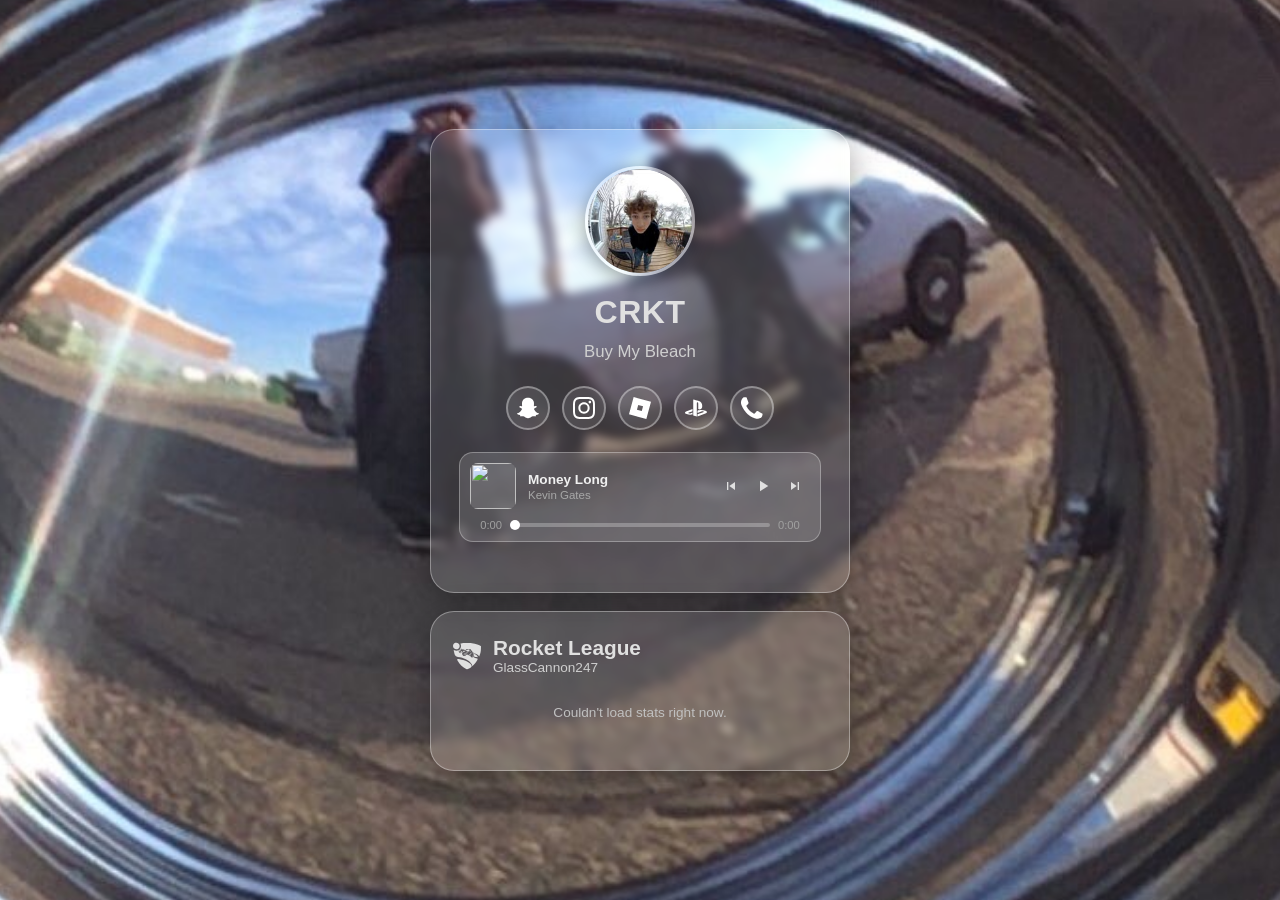
==== CRKT/index.html @ e3ab8c1d "Update index.html" ====
<!DOCTYPE html>
<html lang="en">
<head>
<meta charset="UTF-8">
<meta name="viewport" content="width=device-width, initial-scale=1.0">
<title>CRKT</title>
<style>
/* ============================================================
   CONFIG — edit everything here. Colors/sizes are applied via
   JS at load time (see CONFIG object in the <script> below),
   so most visual tweaks only need changes in ONE place: the
   CONFIG object near the top of the script.
   ============================================================ */
* {
margin: 0;
padding: 0;
box-sizing: border-box;
}
html {
scroll-behavior: smooth;
}
body {
font-family: 'Segoe UI', Tahoma, Geneva, Verdana, sans-serif;
background: #0f0f0f;
color: #e0e0e0;
min-height: 100vh;
overflow-x: hidden;
position: relative;
}
/* Background Image - blur amount is set inline from CONFIG.bgBlur via JS */
.bg-container {
position: fixed;
top: 0;
left: 0;
width: 100%;
height: 100%;
background-size: cover;
background-position: center;
background-repeat: no-repeat;
transform: scale(1.1); /* avoids blurred edges showing at the viewport border */
z-index: -2;
}
/* Darken overlay removed per request — background image shows through clearly. */

/* Content Container */
.container {
display: flex;
flex-direction: column;
align-items: center;
padding: 20px;
z-index: 1;
position: relative;
min-height: 100vh;
justify-content: center;
gap: 18px;
}
/* Profile Card — border-color/width/radius set inline from CONFIG.card* via JS */
.profile {
text-align: center;
width: 100%;
max-width: 420px;
backdrop-filter: blur(5px);
background: rgba(255, 255, 255, 0.12);
padding: 36px 28px 28px;
border-radius: 24px;
border: 1px solid rgba(255, 255, 255, 0.35);
box-shadow: 0 8px 32px rgba(0, 0, 0, 0.35);
animation: fadeIn 0.6s ease-in;
}
@keyframes fadeIn {
from { opacity: 0; transform: translateY(20px); }
to { opacity: 1; transform: translateY(0); }
}
/* Profile Picture */
.pfp-wrap {
display: flex;
justify-content: center;
margin-bottom: 18px;
}
.pfp {
width: 110px;
height: 110px;
border-radius: 50%;
object-fit: cover;
border: 3px solid rgba(255, 255, 255, 0.5);
box-shadow: 0 4px 20px rgba(0, 0, 0, 0.4);
}
.profile h1 {
font-size: 2em;
margin-bottom: 8px;
letter-spacing: 0.5px;
}
.profile .tagline {
font-size: 1.05em;
color: #cfcfcf;
margin-bottom: 22px;
line-height: 1.5;
}
/* Clean grid layout for social icons — border-color/width set inline from CONFIG.icon* via JS */
.social-links {
display: flex;
justify-content: center;
gap: 12px;
flex-wrap: wrap;
margin: 22px auto 4px auto;
max-width: 340px;
}
.social-link {
width: 44px;
height: 44px;
display: flex;
align-items: center;
justify-content: center;
background: rgba(255, 255, 255, 0.1);
border: 2px solid rgba(255, 255, 255, 0.35);
border-radius: 50%;
transition: all 0.25s ease;
text-decoration: none;
overflow: hidden;
color: #ffffff;
}
/* Inline SVG icon styling - currentColor works since SVG markup lives in the DOM */
.social-link svg {
width: 22px;
height: 22px;
fill: currentColor;
color: inherit;
transition: all 0.25s ease;
display: block;
}
.social-link:hover {
background: rgba(255, 255, 255, 0.22);
border-color: rgba(255, 255, 255, 0.7);
transform: translateY(-4px);
box-shadow: 0 5px 15px rgba(0, 0, 0, 0.25);
}
.social-link:active {
transform: translateY(-2px) scale(0.97);
}
/* Center-aligned Showcase Container for Exophase Card — border-color/width/radius
   set inline from CONFIG.showcase* via JS */
.card-showcase {
display: flex;
justify-content: center;
align-items: center;
width: 100%;
margin: 18px 0 4px 0;
}
.showcase-card {
display: block;
width: 100%;
max-width: 360px;
transition: all 0.3s ease;
border-radius: 12px;
overflow: hidden;
border: 1px solid rgba(255, 255, 255, 0.35);
box-shadow: 0 4px 15px rgba(0, 0, 0, 0.35);
}
.showcase-card img {
width: 100%;
height: auto;
display: block;
object-fit: contain;
}
.showcase-card:hover {
transform: scale(1.03);
border-color: rgba(255, 255, 255, 0.6);
box-shadow: 0 6px 25px rgba(0, 0, 0, 0.4);
}
/* Custom Music Player — border-color/width/radius set inline from CONFIG.player* via JS */
.music-player {
margin-top: 22px;
padding: 10px;
display: flex;
flex-direction: column;
gap: 10px;
background: rgba(255, 255, 255, 0.14);
border: 1px solid rgba(255, 255, 255, 0.3);
border-radius: 14px;
position: relative;
transition: background 0.6s ease, border-color 0.6s ease;
}
.music-top-row {
display: flex;
align-items: center;
gap: 12px;
width: 100%;
}
.music-art {
width: 46px;
height: 46px;
border-radius: 8px;
object-fit: cover;
flex-shrink: 0;
background: rgba(255, 255, 255, 0.1);
}
.music-info {
flex: 1;
min-width: 0;
display: flex;
flex-direction: column;
gap: 4px;
}
.music-title {
font-size: 0.85em;
font-weight: 600;
color: #f0f0f0;
white-space: nowrap;
overflow: hidden;
text-overflow: ellipsis;
text-align: left;
}
.music-artist {
font-size: 0.72em;
color: #a8a8a8;
white-space: nowrap;
overflow: hidden;
text-overflow: ellipsis;
text-align: left;
margin-top: -2px;
}
.music-scrub-row {
display: flex;
align-items: center;
gap: 8px;
width: 100%;
}
.music-time {
font-size: 0.7em;
color: #a0a0a0;
flex-shrink: 0;
flex-grow: 0;
width: 32px; /* fixed width (not min-width) so "0:00" and "12:34" take identical space */
}
.music-time.current { text-align: right; }
.music-time.duration { text-align: left; }
.music-scrubber {
flex: 1 1 auto;
min-width: 0;
max-width: 100%;
-webkit-appearance: none;
appearance: none;
height: 4px;
border-radius: 2px;
background: rgba(255, 255, 255, 0.25);
cursor: pointer;
outline: none;
}
.music-scrubber::-webkit-slider-thumb {
-webkit-appearance: none;
width: 10px;
height: 10px;
border-radius: 50%;
background: #ffffff;
cursor: pointer;
}
.music-scrubber::-moz-range-thumb {
width: 10px;
height: 10px;
border: none;
border-radius: 50%;
background: #ffffff;
cursor: pointer;
}
.music-controls {
display: flex;
align-items: center;
gap: 2px;
flex-shrink: 0;
}
.music-btn {
width: 30px;
height: 30px;
display: flex;
align-items: center;
justify-content: center;
background: none;
border: none;
color: #e0e0e0;
cursor: pointer;
border-radius: 50%;
transition: background 0.2s ease;
}
.music-btn:hover {
background: rgba(255, 255, 255, 0.18);
}
.music-btn svg {
width: 16px;
height: 16px;
fill: currentColor;
}
.music-btn.play-pause svg {
width: 18px;
height: 18px;
}
.music-btn:disabled {
opacity: 0.3;
cursor: default;
}
.music-btn:disabled:hover {
background: none;
}

/* ---- Rocket League stats section ---- */
.rl-section {
width: 100%;
max-width: 420px;
}
.rl-card {
backdrop-filter: blur(5px);
padding: 24px 22px;
animation: fadeIn 0.6s ease-in;
}
.rl-header {
display: flex;
align-items: center;
gap: 12px;
margin-bottom: 18px;
}
.rl-platform-icon {
width: 28px;
height: 28px;
flex-shrink: 0;
fill: #e0e0e0;
}
.rl-header h2 {
font-size: 1.3em;
font-weight: 700;
}
.rl-header .rl-username {
font-size: 0.85em;
color: #cfcfcf;
font-weight: 400;
text-align: left;
}
.rl-loading, .rl-error {
font-size: 0.85em;
color: #c0c0c0;
text-align: center;
padding: 12px 0;
}
.rl-best-mmr {
display: flex;
justify-content: space-between;
align-items: center;
background: rgba(255, 255, 255, 0.16);
border-radius: 10px;
padding: 12px 16px;
margin-bottom: 16px;
}
.rl-best-mmr .label {
font-size: 0.8em;
color: #cfcfcf;
}
.rl-best-mmr .value {
font-size: 1.3em;
font-weight: 700;
color: #ffffff;
}
.rl-playlists {
display: grid;
grid-template-columns: repeat(auto-fit, minmax(110px, 1fr));
gap: 10px;
margin-bottom: 18px;
}
.rl-playlist-card {
background: rgba(255, 255, 255, 0.12);
border-radius: 10px;
padding: 12px 10px;
text-align: center;
}
.rl-playlist-name {
font-size: 0.7em;
color: #cfcfcf;
text-transform: uppercase;
letter-spacing: 0.5px;
margin-bottom: 6px;
}
.rl-playlist-rank-img {
width: 48px;
height: 48px;
margin: 0 auto 6px;
display: block;
object-fit: contain;
}
.rl-playlist-rank-name {
font-size: 0.78em;
font-weight: 600;
color: #f0f0f0;
}
.rl-playlist-division {
font-size: 0.85em;
font-weight: 400;
color: #cfcfcf;
}
.rl-playlist-rating {
font-size: 0.68em;
color: #b8b8b8;
margin-top: 2px;
}
.rl-overview-title {
font-size: 0.85em;
font-weight: 600;
color: #cfcfcf;
margin-bottom: 10px;
}
.rl-overview-grid {
display: grid;
grid-template-columns: repeat(3, 1fr);
gap: 10px;
}
.rl-stat {
background: rgba(255, 255, 255, 0.1);
border-radius: 8px;
padding: 10px 6px;
text-align: center;
}
.rl-stat .value {
font-size: 1.1em;
font-weight: 700;
color: #ffffff;
}
.rl-stat .label {
font-size: 0.62em;
color: #b8b8b8;
text-transform: uppercase;
letter-spacing: 0.3px;
margin-top: 2px;
}
.rl-updated {
font-size: 0.65em;
color: #9a9a9a;
text-align: right;
margin-top: 14px;
}

/* Responsive Mobile Layout Rules */
@media (max-width: 600px) {
.profile {
padding: 28px 18px 22px;
}
.pfp {
width: 90px;
height: 90px;
}
.profile h1 {
font-size: 1.7em;
}
.social-links {
gap: 8px;
max-width: 280px;
}
.social-link {
width: 40px;
height: 40px;
}
.social-link svg {
width: 19px;
height: 19px;
}
.rl-overview-grid {
grid-template-columns: repeat(2, 1fr);
}
}
</style>
</head>
<body>
<div class="bg-container" id="bgContainer"></div>
<div class="container">
<div class="profile" id="profileCard">
<div class="pfp-wrap">
<img class="pfp" id="profilePfp" src="" alt="Profile picture">
</div>
<h1 id="profileName"></h1>
<p class="tagline" id="profileBio"></p>

<div class="social-links" id="socialLinks"></div>

<div class="music-player" id="musicPlayer">
<div class="music-top-row">
<img class="music-art" id="musicArt" src="" alt="" crossorigin="anonymous">
<div class="music-info">
<div class="music-title" id="musicTitle">No track loaded</div>
<div class="music-artist" id="musicArtist"></div>
</div>
<div class="music-controls">
<button class="music-btn" id="musicPrev" title="Previous track">
<svg viewBox="0 0 24 24" xmlns="http://www.w3.org/2000/svg"><path d="M6 6h2v12H6zm3.5 6l8.5 6V6z"/></svg>
</button>
<button class="music-btn play-pause" id="musicPlayPause" title="Play/Pause">
<svg id="playIcon" viewBox="0 0 24 24" xmlns="http://www.w3.org/2000/svg"><path d="M8 5v14l11-7z"/></svg>
<svg id="pauseIcon" viewBox="0 0 24 24" xmlns="http://www.w3.org/2000/svg" style="display:none"><path d="M6 19h4V5H6v14zm8-14v14h4V5h-4z"/></svg>
</button>
<button class="music-btn" id="musicNext" title="Next track">
<svg viewBox="0 0 24 24" xmlns="http://www.w3.org/2000/svg"><path d="M6 18l8.5-6L6 6v12zM16 6v12h2V6h-2z"/></svg>
</button>
</div>
</div>
<div class="music-scrub-row" id="musicScrubRow">
<span class="music-time current" id="musicCurrentTime">0:00</span>
<input type="range" class="music-scrubber" id="musicScrubber" value="0" min="0" max="100" step="0.1">
<span class="music-time duration" id="musicDuration">0:00</span>
</div>
<audio id="audioEl" preload="metadata"></audio>
<canvas id="artSampleCanvas" width="10" height="10" style="display:none"></canvas>
</div>

<div class="card-showcase" id="cardShowcase"></div>
</div>

<div class="rl-section" id="rlSection">
<div class="profile rl-card" id="rlCard">
<div class="rl-header">
<svg class="rl-platform-icon" role="img" viewBox="0 0 24 24" xmlns="http://www.w3.org/2000/svg"><title>Rocket League</title><path fill="currentColor" d="M 1.968,0.718 C -0.036,1.361 -0.669,3.963 0.818,5.45 C 2.222,6.854 4.573,6.456 5.452,4.665 C 5.749,4.061 5.77,2.898 5.494,2.301 C 4.859,0.923 3.388,0.262 1.968,0.718 M 9.54,0.948 C 8.684,1.024 6.62,1.312 6.445,1.379 C 6.345,1.417 6.35,1.465 6.481,1.722 C 7.101,2.936 6.947,4.68 6.123,5.779 C 5.892,6.088 5.892,6.089 6.17,6.15 C 6.362,6.192 6.442,6.161 6.634,5.968 C 6.898,5.705 6.911,5.707 7.884,6.198 C 8.223,6.369 8.431,6.42 8.785,6.42 C 9.038,6.42 9.265,6.452 9.289,6.491 C 9.324,6.548 9.864,6.744 10.696,7 C 10.829,7.042 11.746,6.567 11.67,6.497 C 11.635,6.464 11.372,6.359 11.085,6.264 C 10.799,6.169 10.565,6.061 10.565,6.024 C 10.565,5.825 12.625,6.051 13.519,6.348 C 14.283,6.603 14.266,6.599 14.266,6.506 C 14.266,6.469 14.194,6.419 14.106,6.396 C 13.785,6.312 13.945,5.993 14.297,6.014 C 14.715,6.04 15.391,6.431 15.362,6.631 C 15.347,6.73 15.434,6.855 15.612,6.991 C 15.762,7.105 15.885,7.243 15.885,7.297 C 15.885,7.351 15.971,7.476 16.075,7.574 C 16.18,7.673 16.251,7.777 16.233,7.806 C 16.215,7.835 16.388,8.044 16.618,8.271 C 16.992,8.64 17.021,8.692 16.904,8.778 C 16.79,8.861 16.813,8.881 17.081,8.929 C 17.78,9.056 18.111,9.365 17.722,9.527 C 17.58,9.587 17.292,9.742 17.082,9.872 C 16.723,10.096 16.712,10.113 16.89,10.156 C 17.014,10.185 17.212,10.134 17.459,10.007 C 18.854,9.292 21.856,10.737 22.251,12.313 C 22.344,12.684 22.417,12.587 22.783,11.603 C 23.601,9.406 23.906,7.816 23.96,5.477 L 24,3.725 L 23.771,3.511 C 22.736,2.547 19.582,1.526 16.193,1.059 C 15.151,0.915 10.733,0.841 9.54,0.948 M 5.356,6.147 C 5.084,6.562 5.036,7.962 5.294,7.962 C 5.352,7.962 5.401,7.919 5.403,7.866 C 5.405,7.813 5.425,7.535 5.448,7.249 C 5.476,6.9 5.463,6.729 5.406,6.729 C 5.287,6.729 5.303,6.497 5.44,6.235 C 5.59,5.947 5.529,5.883 5.356,6.147 M 6.754,6.088 C 6.696,6.238 6.652,6.212 7.229,6.368 C 8.134,6.612 8.185,6.485 7.314,6.157 C 6.86,5.986 6.796,5.978 6.754,6.088 M 5.78,6.599 C 5.624,6.943 5.603,7.218 5.681,7.866 C 5.712,8.129 5.765,8.271 5.833,8.271 C 5.95,8.271 6.057,7.937 5.98,7.812 C 5.918,7.712 6.057,7.706 6.236,7.802 C 6.344,7.859 6.383,7.825 6.449,7.614 C 6.523,7.376 6.513,7.342 6.314,7.195 C 5.969,6.94 6.134,6.677 6.682,6.608 C 7.166,6.548 7.214,6.46 6.806,6.381 C 6.028,6.23 5.939,6.249 5.78,6.599 M 11.593,6.919 C 11.137,7.226 11.128,7.327 11.517,7.75 L 11.76,8.016 L 12.994,7.979 C 13.672,7.96 14.24,7.932 14.255,7.919 C 14.27,7.905 14.201,7.662 14.101,7.38 C 13.881,6.76 13.825,6.73 12.762,6.684 L 11.991,6.65 L 11.593,6.919 M 0.62,6.934 C 0.622,7.561 1.254,10.227 1.548,10.853 C 2.118,12.066 3.318,12.705 5.901,13.17 C 7.742,13.501 8.991,13.901 10.604,14.674 C 13.827,16.221 16.324,18.639 16.48,20.367 C 16.504,20.626 16.547,20.838 16.577,20.838 C 16.685,20.838 18.49,18.928 18.982,18.294 C 19.6,17.496 20.677,15.859 20.949,15.304 C 21.191,14.809 21.16,14.413 20.857,14.15 C 20.635,13.957 20.587,13.944 19.662,13.834 C 18.786,13.73 18.213,13.504 17.735,13.074 C 17.353,12.73 17.338,12.725 17.233,12.875 C 16.697,13.641 15.202,13.202 15.045,12.233 C 15,11.962 14.971,11.937 14.532,11.785 C 14.276,11.697 13.794,11.474 13.462,11.289 C 12.933,10.996 12.819,10.96 12.539,11.002 C 12.288,11.04 12.139,11.01 11.851,10.864 L 11.484,10.679 L 11.341,10.96 C 10.886,11.852 9.892,12.282 9.103,11.928 C 8.222,11.533 7.765,10.797 7.921,10.024 C 8.002,9.619 7.988,9.581 7.763,9.581 C 7.678,9.581 7.551,9.529 7.48,9.465 C 7.364,9.36 7.313,9.365 6.988,9.508 C 6.469,9.738 5.956,9.602 5.412,9.091 C 4.996,8.699 4.938,8.521 4.957,7.705 C 4.977,6.856 4.955,6.812 4.613,7.021 C 3.601,7.64 2.129,7.565 0.677,6.822 C 0.645,6.806 0.619,6.856 0.62,6.934 M 9.618,7.268 C 9.571,7.446 9.7,7.48 9.766,7.307 C 9.791,7.243 9.845,7.191 9.888,7.191 C 9.93,7.191 9.945,7.242 9.921,7.304 C 9.897,7.367 9.907,7.436 9.944,7.458 C 10.047,7.522 10.1,7.297 10.004,7.201 C 9.867,7.064 9.662,7.1 9.618,7.268 M 9.415,7.313 C 9.418,7.403 9.437,7.421 9.461,7.36 C 9.484,7.304 9.481,7.238 9.455,7.212 C 9.43,7.186 9.411,7.232 9.415,7.313 M 10.18,7.422 C 10.18,7.539 10.231,7.577 10.392,7.577 C 10.508,7.578 10.742,7.596 10.912,7.617 L 11.22,7.656 L 10.835,7.463 C 10.362,7.226 10.18,7.215 10.18,7.422 M 14.343,7.388 C 14.343,7.621 14.62,7.891 15.007,8.036 C 15.573,8.248 15.589,8.209 15.135,7.737 C 14.803,7.393 14.343,7.19 14.343,7.388 M 6.77,7.712 C 6.747,7.801 6.792,7.967 6.873,8.09 C 7.058,8.371 7.055,8.416 6.833,8.694 L 6.649,8.925 L 6.294,8.67 C 5.895,8.384 5.784,8.516 6.093,8.909 C 6.367,9.256 7.712,9.369 7.712,9.043 C 7.712,9 7.88,8.964 8.084,8.964 C 8.374,8.964 8.494,8.925 8.625,8.785 C 8.964,8.425 9.457,8.246 9.964,8.299 L 10.423,8.347 L 10.181,8.041 C 9.936,7.732 9.575,7.568 9.177,7.586 C 9.022,7.593 9.014,7.601 9.139,7.629 C 9.883,7.796 10.006,7.967 9.338,7.906 C 8.701,7.848 8.503,7.91 8.503,8.166 C 8.503,8.588 7.853,8.833 7.713,8.464 C 7.632,8.253 7.674,8.072 7.852,7.866 C 7.923,7.783 7.934,7.731 7.881,7.731 C 7.833,7.731 7.74,7.835 7.674,7.962 C 7.567,8.169 7.253,8.296 7.248,8.136 C 7.247,8.104 7.148,7.96 7.028,7.816 C 6.828,7.574 6.808,7.566 6.77,7.712 M 6.45,8.136 C 6.425,8.231 6.403,8.359 6.403,8.421 C 6.401,8.591 6.528,8.42 6.586,8.174 C 6.645,7.922 6.517,7.885 6.45,8.136 M 11.953,8.307 C 11.953,8.327 12.06,8.496 12.192,8.682 L 12.431,9.022 L 12.751,8.845 C 13.135,8.634 13.506,8.535 14.227,8.456 L 14.767,8.396 L 14.382,8.34 C 13.95,8.277 11.953,8.25 11.953,8.307 M 10.798,8.552 C 11.387,8.946 11.634,9.315 11.678,9.868 C 11.708,10.254 11.69,10.239 12.415,10.468 C 12.591,10.524 12.586,10.511 12.358,10.318 C 12.22,10.202 12.107,10.073 12.107,10.031 C 12.107,9.747 11.009,8.425 10.773,8.425 C 10.615,8.425 10.616,8.43 10.798,8.552 M 11.565,8.846 C 11.798,9.084 11.971,9.195 12.104,9.193 C 12.295,9.189 12.292,9.183 12.004,8.928 C 11.841,8.784 11.599,8.628 11.465,8.582 C 11.223,8.497 11.223,8.498 11.565,8.846 M 16.173,8.81 C 16.1,8.895 15.962,8.965 15.866,8.966 C 15.654,8.968 15.077,9.222 15,9.348 C 14.969,9.398 15.091,9.363 15.271,9.272 C 15.451,9.18 15.81,9.061 16.069,9.009 C 16.397,8.942 16.548,8.873 16.565,8.784 C 16.601,8.602 16.336,8.62 16.173,8.81 M 10.218,9.337 C 10.133,9.354 9.963,9.439 9.841,9.526 L 9.617,9.685 L 9.791,9.826 C 10.022,10.013 10.035,10.009 10.242,9.69 C 10.444,9.377 10.439,9.293 10.218,9.337 M 10.578,9.675 C 10.346,10.051 10.363,10.09 10.758,10.11 C 11.17,10.131 11.227,9.963 10.925,9.613 L 10.746,9.404 L 10.578,9.675 M 14.815,9.841 L 14.643,10.024 L 14.942,10.143 C 15.4,10.327 15.748,10.371 15.995,10.277 C 16.271,10.172 16.217,10.121 15.556,9.863 C 14.932,9.618 15.022,9.621 14.815,9.841 M 9.333,10.231 C 9.133,10.759 9.275,11.088 9.537,10.703 C 9.756,10.38 9.758,10.336 9.565,10.161 C 9.417,10.028 9.41,10.03 9.333,10.231 M 14.038,10.506 C 13.654,10.843 13.654,10.858 14.035,10.928 C 14.411,10.998 14.947,10.495 14.694,10.308 C 14.481,10.151 14.422,10.169 14.038,10.506 M 17.774,10.253 C 17.233,10.353 17.246,10.334 17.538,10.59 C 17.894,10.902 17.959,11.308 17.752,11.922 L 17.602,12.367 L 17.766,12.474 C 18.057,12.665 18.827,12.812 19.912,12.884 C 20.7,12.936 21.023,12.988 21.176,13.089 L 21.382,13.224 L 21.335,12.989 C 21.066,11.641 18.971,10.032 17.774,10.253 M 10.365,10.696 C 10.533,11.367 10.62,11.386 10.939,10.819 L 11.115,10.506 L 10.716,10.506 C 10.331,10.506 10.319,10.513 10.365,10.696 M 14.932,10.86 C 14.611,11.235 14.611,11.234 14.851,11.308 C 15.06,11.372 15.571,10.627 15.371,10.551 C 15.307,10.526 15.25,10.508 15.243,10.509 C 15.235,10.51 15.096,10.668 14.932,10.86 M 9.654,10.972 C 9.442,11.241 9.479,11.332 9.83,11.398 C 10.208,11.469 10.263,11.402 10.123,11.046 C 9.98,10.682 9.894,10.668 9.654,10.972 M 16.834,11.232 C 16.613,11.422 16.63,11.613 16.851,11.43 C 16.98,11.323 17.15,11.046 17.087,11.046 C 17.067,11.046 16.953,11.13 16.834,11.232 M 17.256,11.26 C 17.021,11.534 17.023,11.586 17.268,11.586 C 17.467,11.586 17.504,11.556 17.504,11.398 C 17.504,11.152 17.399,11.093 17.256,11.26 M 16.396,11.914 C 16.323,12.187 16.335,12.349 16.418,12.203 C 16.537,11.992 16.59,11.74 16.516,11.74 C 16.476,11.74 16.422,11.818 16.396,11.914 M 17.138,11.949 C 16.958,11.983 16.918,12.173 17.031,12.461 C 17.08,12.584 17.115,12.563 17.296,12.302 C 17.589,11.88 17.581,11.863 17.138,11.949 M 16.514,12.399 C 16.384,12.684 16.402,12.742 16.617,12.742 C 16.816,12.742 16.842,12.676 16.762,12.376 C 16.701,12.15 16.624,12.157 16.514,12.399 M 4.084,14.666 C 3.417,14.868 3.403,15.044 3.976,16 C 5.908,19.221 8.359,21.58 11.322,23.066 C 12.292,23.554 12.259,23.554 13.295,23.01 C 15.6,21.797 16.001,21.436 15.999,20.574 C 15.994,18.228 10.893,15.312 5.742,14.709 C 4.655,14.582 4.383,14.575 4.084,14.666"/></svg>
<div>
<h2>Rocket League</h2>
<div class="rl-username" id="rlUsername"></div>
</div>
</div>
<div id="rlContent">
<div class="rl-loading" id="rlLoading">Loading stats…</div>
</div>
<div class="rl-updated" id="rlUpdated"></div>
</div>
</div>

</div>

<script>
/* ============================================================
   CONFIG — everything you'd want to tweak lives here, at the
   top of the file, on purpose. Profile info, background, every
   card's border (color/width/radius), music tracks, and links.
   ============================================================ */
const CONFIG = {
// ---- Profile ----
name: "CRKT",
bio: "Buy My Bleach",
// Local image path, relative to this file (root/CRKT/index.html).
pfpUrl: "../assets/pfp/crkt.jpg",

// ---- Background ----
bgImage: "../assets/bg/crkt.jpg",
bgBlur: 0, // px of blur applied to the background image

// ---- Main profile card styling ----
cardBorderColor: "rgba(255, 255, 255, 0.35)",
cardBorderWidth: 1, // px
cardBorderRadius: 24, // px
cardBackground: "rgba(255, 255, 255, 0.12)",

// ---- Social icon circle styling ----
iconBorderColor: "rgba(255, 255, 255, 0.35)",
iconBorderWidth: 2, // px
iconBackground: "rgba(255, 255, 255, 0.1)",

// ---- Exophase showcase card styling ----
exophaseCardUrl: "",
showcaseBorderColor: "rgba(255, 255, 255, 0.35)",
showcaseBorderWidth: 1, // px
showcaseBorderRadius: 12, // px

// ---- Music player styling ----
playerBorderColor: "rgba(255, 255, 255, 0.3)",
playerBorderWidth: 1, // px
playerBorderRadius: 14, // px
playerBackground: "rgba(255, 255, 255, 0.14)",
// When true, album art color sampling overrides playerBackground/
// playerBorderColor dynamically per track. Set to false to always keep
// the static colors above.
playerColorFromArt: true,

// ---- Manual playlist ----
// No Spotify integration on this page — just this local/manual track list.
// prev/next cycle through this list; scrubber/duration update from the
// loaded audio file itself.
tracks: [
{ title: "Money Long", artist: "Kevin Gates", url: "https://archive.org/download/webpage-assets/crkt1.mp3", art: "https://archive.org/download/webpage-assets/crkt1.jpg" },
{ title: "Kamikaze", artist: "Eminem", url: "https://archive.org/download/webpage-assets/crkt2.mp3", art: "https://archive.org/download/webpage-assets/crkt2.jpg" },
{ title: "Amnesia", artist: "Kevin Gates, Doe B", url: "https://archive.org/download/webpage-assets/crkt3.mp3", art: "https://archive.org/download/webpage-assets/crkt3.jpg" },
],

// ---- Rocket League stats integration ----
// Same Worker used on the other page, different path. Reads the
// "glasscannon247" entry from the multi-player /rocketleague response.
rocketLeagueWorkerUrl: "https://github-io.cxsir.workers.dev/rocketleague",
rocketLeaguePlayerId: "glasscannon247", // key in the Worker's JSON response to read
rocketLeagueUsername: "GlassCannon247", // display label only

// ---- Social links ----
links: [
{ name: "Snapchat", url: "https://snapchat.com/add/cody2477777", icon: "snapchat" },
{ name: "Instagram", url: "https://instagram.com/codyusher247", icon: "instagram" },
{ name: "PlayStation", url: "https://profile.playstation.com/Glass-Cannon247", icon: "playstation" },
{ name: "Roblox", url: "https://www.roblox.com/users/5393131604/profile", icon: "roblox" },
{ name: "Phone", url: "tel:3066306172", icon: "phone" }
]
};

function formatTime(seconds) {
if (!isFinite(seconds)) return "0:00";
const m = Math.floor(seconds / 60);
const s = Math.floor(seconds % 60).toString().padStart(2, '0');
return `${m}:${s}`;
}

window.addEventListener('DOMContentLoaded', () => {
document.getElementById('profileName').textContent = CONFIG.name;
document.getElementById('profileBio').textContent = CONFIG.bio;
document.getElementById('profilePfp').src = CONFIG.pfpUrl;

if (CONFIG.bgImage) {
const bg = document.getElementById('bgContainer');
bg.style.backgroundImage = `url('${CONFIG.bgImage}')`;
bg.style.filter = `blur(${CONFIG.bgBlur}px)`;
}

// ---- Apply CONFIG-driven border/background styling ----
const profileCard = document.getElementById('profileCard');
profileCard.style.borderColor = CONFIG.cardBorderColor;
profileCard.style.borderWidth = `${CONFIG.cardBorderWidth}px`;
profileCard.style.borderRadius = `${CONFIG.cardBorderRadius}px`;
profileCard.style.background = CONFIG.cardBackground;

const rlCard = document.getElementById('rlCard');
rlCard.style.borderColor = CONFIG.cardBorderColor;
rlCard.style.borderWidth = `${CONFIG.cardBorderWidth}px`;
rlCard.style.borderRadius = `${CONFIG.cardBorderRadius}px`;
rlCard.style.background = CONFIG.cardBackground;

const musicPlayerStatic = document.getElementById('musicPlayer');
musicPlayerStatic.style.borderColor = CONFIG.playerBorderColor;
musicPlayerStatic.style.borderWidth = `${CONFIG.playerBorderWidth}px`;
musicPlayerStatic.style.borderRadius = `${CONFIG.playerBorderRadius}px`;
musicPlayerStatic.style.background = CONFIG.playerBackground;

const iconStyleTag = document.createElement('style');
iconStyleTag.textContent = `
.social-link {
border-color: ${CONFIG.iconBorderColor} !important;
border-width: ${CONFIG.iconBorderWidth}px !important;
background: ${CONFIG.iconBackground} !important;
}
`;
document.head.appendChild(iconStyleTag);

// ---- Social icons: fetch + inline each SVG so currentColor (white) applies ----
const linksContainer = document.getElementById('socialLinks');
CONFIG.links.forEach(async (link) => {
const a = document.createElement('a');
a.href = link.url;
a.className = 'social-link';
a.title = link.name;
a.target = '_blank';

if (link.icon) {
try {
const res = await fetch(`../assets/logos/${link.icon}.svg`);
if (!res.ok) throw new Error(`HTTP ${res.status}`);
const svgText = await res.text();
a.insertAdjacentHTML('beforeend', svgText);

const svgEl = a.querySelector('svg');
const titleEl = svgEl && svgEl.querySelector('title');
if (titleEl) titleEl.remove();
} catch (err) {
console.error(`Failed to load icon "${link.icon}":`, err);
}
}

linksContainer.appendChild(a);
});

if (CONFIG.exophaseCardUrl) {
const showcaseContainer = document.getElementById('cardShowcase');
const aCard = document.createElement('a');
aCard.href = "";
aCard.className = 'showcase-card';
aCard.target = '_blank';
aCard.title = "Exophase Card";
aCard.style.borderColor = CONFIG.showcaseBorderColor;
aCard.style.borderWidth = `${CONFIG.showcaseBorderWidth}px`;
aCard.style.borderRadius = `${CONFIG.showcaseBorderRadius}px`;

const imgCard = document.createElement('img');
imgCard.src = CONFIG.exophaseCardUrl;
imgCard.alt = "Exophase Achievement Card";
aCard.appendChild(imgCard);

showcaseContainer.appendChild(aCard);
}

// ---- Custom music player (manual tracks only, no Spotify on this page) ----
const audio = document.getElementById('audioEl');
const playPauseBtn = document.getElementById('musicPlayPause');
const playIcon = document.getElementById('playIcon');
const pauseIcon = document.getElementById('pauseIcon');
const prevBtn = document.getElementById('musicPrev');
const nextBtn = document.getElementById('musicNext');
const scrubber = document.getElementById('musicScrubber');
const currentTimeEl = document.getElementById('musicCurrentTime');
const durationEl = document.getElementById('musicDuration');
const scrubRow = document.getElementById('musicScrubRow');
const titleEl = document.getElementById('musicTitle');
const artistEl = document.getElementById('musicArtist');
const artEl = document.getElementById('musicArt');
const musicPlayerEl = document.querySelector('.music-player');
const sampleCanvas = document.getElementById('artSampleCanvas');
const sampleCtx = sampleCanvas.getContext('2d', { willReadFrequently: true });

function tintPlayerFromArt(imgEl) {
if (!CONFIG.playerColorFromArt || !imgEl || !imgEl.src) {
resetPlayerTint();
return;
}

const apply = () => {
try {
sampleCtx.drawImage(imgEl, 0, 0, 10, 10);
const { data } = sampleCtx.getImageData(0, 0, 10, 10);
let r = 0, g = 0, b = 0, count = 0;
for (let i = 0; i < data.length; i += 4) {
r += data[i];
g += data[i + 1];
b += data[i + 2];
count++;
}
r = Math.round(r / count);
g = Math.round(g / count);
b = Math.round(b / count);

musicPlayerEl.style.background = `linear-gradient(135deg, rgba(${r}, ${g}, ${b}, 0.35), ${CONFIG.playerBackground})`;
musicPlayerEl.style.borderColor = `rgba(${r}, ${g}, ${b}, 0.45)`;
} catch (err) {
console.warn('Album art color sampling failed:', err);
resetPlayerTint();
}
};

if (imgEl.complete && imgEl.naturalWidth > 0) {
apply();
} else {
imgEl.onload = apply;
imgEl.onerror = resetPlayerTint;
}
}

function resetPlayerTint() {
musicPlayerEl.style.background = CONFIG.playerBackground;
musicPlayerEl.style.borderColor = CONFIG.playerBorderColor;
}

let trackIndex = 0;
let isScrubbing = false;

function loadTrack(index, autoplay) {
if (!CONFIG.tracks.length) return;
trackIndex = (index + CONFIG.tracks.length) % CONFIG.tracks.length;
const track = CONFIG.tracks[trackIndex];
renderTrack(track, autoplay);
}

function renderTrack(track, autoplay) {
audio.src = track.url;
titleEl.textContent = track.title || "Untitled";
artistEl.textContent = track.artist || "";
artistEl.style.display = track.artist ? 'block' : 'none';
artEl.src = track.art || "";
artEl.style.visibility = track.art ? 'visible' : 'hidden';
tintPlayerFromArt(track.art ? artEl : null);
scrubRow.style.display = 'flex';
if (autoplay) audio.play().catch(() => {});
}

function setPlayingIcon(playing) {
playIcon.style.display = playing ? 'none' : 'block';
pauseIcon.style.display = playing ? 'block' : 'none';
}

if (CONFIG.tracks.length) {
loadTrack(0, false);
}

playPauseBtn.addEventListener('click', () => {
if (audio.paused) {
audio.play().catch(() => {});
} else {
audio.pause();
}
});

prevBtn.addEventListener('click', () => loadTrack(trackIndex - 1, true));
nextBtn.addEventListener('click', () => loadTrack(trackIndex + 1, true));

audio.addEventListener('play', () => setPlayingIcon(true));
audio.addEventListener('pause', () => setPlayingIcon(false));
audio.addEventListener('ended', () => loadTrack(trackIndex + 1, true));

audio.addEventListener('loadedmetadata', () => {
scrubber.max = audio.duration || 0;
durationEl.textContent = formatTime(audio.duration);
});

audio.addEventListener('timeupdate', () => {
if (isScrubbing) return;
scrubber.value = audio.currentTime;
currentTimeEl.textContent = formatTime(audio.currentTime);
});

scrubber.addEventListener('input', () => {
isScrubbing = true;
currentTimeEl.textContent = formatTime(parseFloat(scrubber.value));
});

scrubber.addEventListener('change', () => {
audio.currentTime = parseFloat(scrubber.value);
isScrubbing = false;
});

// ---- Rocket League stats ----
document.getElementById('rlUsername').textContent = CONFIG.rocketLeagueUsername;

function formatNumber(n) {
if (typeof n !== 'number') return n;
return n.toLocaleString();
}

function getStatValue(statsObj, keys) {
if (!statsObj) return null;
for (const key of keys) {
const stat = statsObj[key];
if (stat && typeof stat.value === 'number') return stat.value;
if (typeof stat === 'number') return stat;
}
return null;
}

function renderRocketLeagueStats(profile) {
const content = document.getElementById('rlContent');
content.innerHTML = '';

if (!profile) {
content.innerHTML = '<div class="rl-error">No stats available yet.</div>';
return;
}

const segments = profile.segments || [];
const overviewSegment = segments.find((s) => s.type === 'overview') || null;

const WANTED_PLAYLISTS = [
'Ranked Duel 1v1',
'Ranked Doubles 2v2',
'Rumble',
'Tournament Matches',
'Heatseeker',
'Casual',
];
const playlistSegments = WANTED_PLAYLISTS
.map((wantedName) => segments.find((s) => s.type === 'playlist' && s.metadata?.name === wantedName))
.filter(Boolean);

if (typeof profile.best_2v2_mmr === 'number') {
const mmrRow = document.createElement('div');
mmrRow.className = 'rl-best-mmr';
mmrRow.innerHTML = `
<span class="label">Best 2v2 MMR</span>
<span class="value">${formatNumber(profile.best_2v2_mmr)}</span>
`;
content.appendChild(mmrRow);
}

if (playlistSegments.length) {
const grid = document.createElement('div');
grid.className = 'rl-playlists';

playlistSegments.forEach((seg) => {
const name = seg.metadata?.name || 'Playlist';
const rankName = seg.stats?.tier?.metadata?.name || 'Unranked';
const rankImg = seg.stats?.tier?.metadata?.iconUrl || '';
const divisionName = seg.stats?.division?.metadata?.name || '';
const rating = getStatValue(seg.stats, ['rating']);

const card = document.createElement('div');
card.className = 'rl-playlist-card';
card.innerHTML = `
<div class="rl-playlist-name">${name}</div>
${rankImg ? `<img class="rl-playlist-rank-img" src="${rankImg}" alt="${rankName}">` : ''}
<div class="rl-playlist-rank-name">${rankName}${divisionName ? ` <span class="rl-playlist-division">${divisionName}</span>` : ''}</div>
${rating !== null ? `<div class="rl-playlist-rating">${formatNumber(rating)} MMR</div>` : ''}
`;
grid.appendChild(card);
});

content.appendChild(grid);
}

if (overviewSegment && overviewSegment.stats) {
const title = document.createElement('div');
title.className = 'rl-overview-title';
title.textContent = 'Lifetime Stats';
content.appendChild(title);

const statDefs = [
{ keys: ['wins'], label: 'Wins' },
{ keys: ['goals'], label: 'Goals' },
{ keys: ['assists'], label: 'Assists' },
{ keys: ['saves'], label: 'Saves' },
{ keys: ['shots'], label: 'Shots' },
{ keys: ['mVPs'], label: 'MVPs' },
];

const grid = document.createElement('div');
grid.className = 'rl-overview-grid';

statDefs.forEach((def) => {
const val = getStatValue(overviewSegment.stats, def.keys);
if (val === null) return;
const cell = document.createElement('div');
cell.className = 'rl-stat';
cell.innerHTML = `<div class="value">${formatNumber(val)}</div><div class="label">${def.label}</div>`;
grid.appendChild(cell);
});

if (grid.children.length) {
content.appendChild(grid);
} else if (!content.children.length) {
content.innerHTML = '<div class="rl-error">No stats available yet.</div>';
}
}

if (!content.children.length) {
content.innerHTML = '<div class="rl-error">No stats available yet.</div>';
}
}

async function fetchRocketLeagueStats() {
if (!CONFIG.rocketLeagueWorkerUrl) return;

try {
const res = await fetch(CONFIG.rocketLeagueWorkerUrl, { cache: 'no-store' });
if (!res.ok) throw new Error(`Worker returned ${res.status}`);
const data = await res.json();
const entry = data[CONFIG.rocketLeaguePlayerId];

const updatedEl = document.getElementById('rlUpdated');

if (!entry || !entry.profile) {
document.getElementById('rlContent').innerHTML =
`<div class="rl-loading">${entry?.error || 'Stats not cached yet — check back soon.'}</div>`;
updatedEl.textContent = '';
return;
}

renderRocketLeagueStats(entry.profile);
if (entry.lastUpdated) {
const d = new Date(entry.lastUpdated);
updatedEl.textContent = `Updated ${d.toLocaleDateString()} ${d.toLocaleTimeString([], { hour: '2-digit', minute: '2-digit' })}`;
}
} catch (err) {
console.error('Rocket League fetch failed:', err);
document.getElementById('rlContent').innerHTML = '<div class="rl-error">Couldn\'t load stats right now.</div>';
}
}

fetchRocketLeagueStats();
});
</script>
</body>
</html>
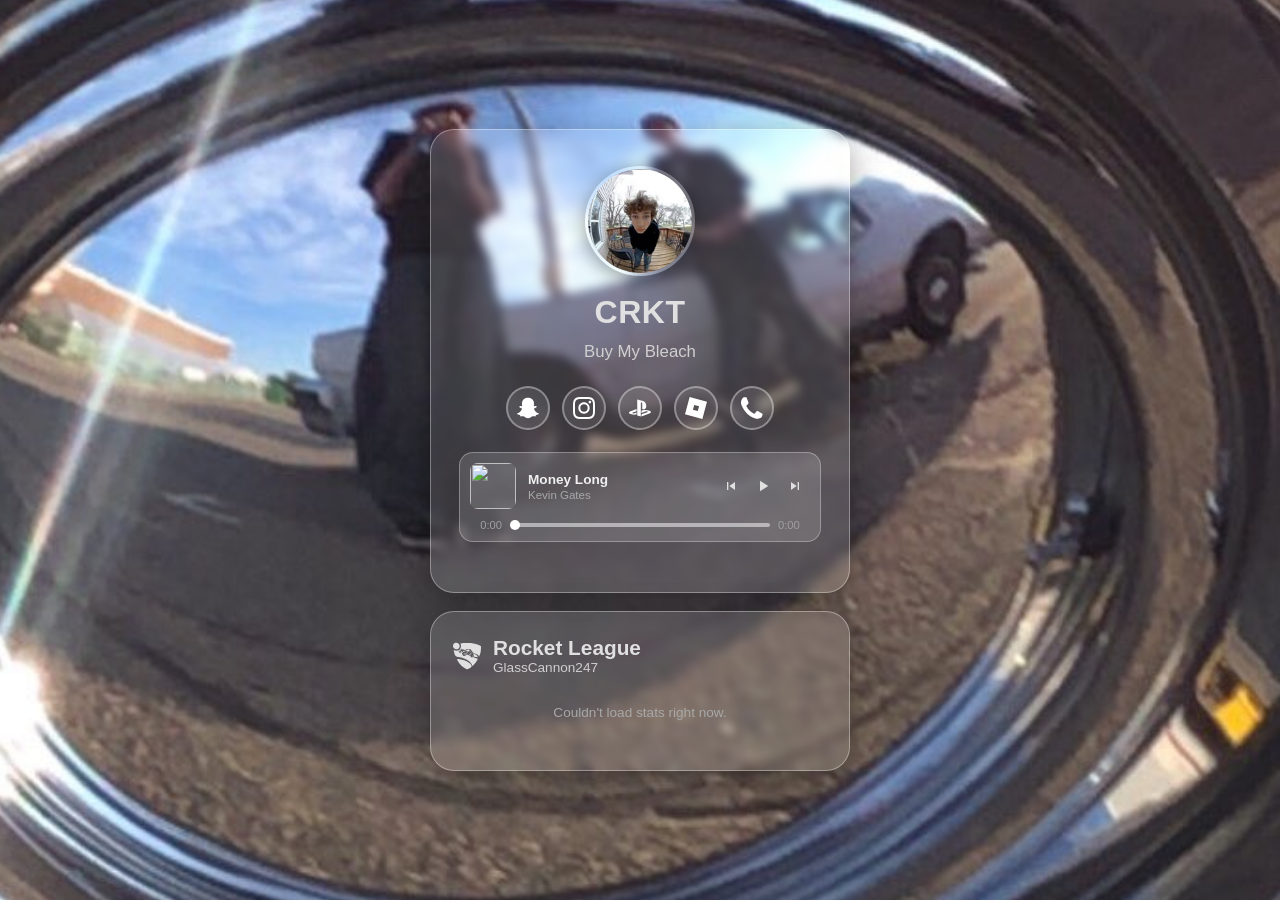
==== commit 2f24d99b: "Update index.html" ====
--- a/CRKT/index.html
+++ b/CRKT/index.html
@@ -10,6 +10,10 @@
    JS at load time (see CONFIG object in the <script> below),
    so most visual tweaks only need changes in ONE place: the
    CONFIG object near the top of the script.
+   ============================================================ */
+
+/* ============================================================
+   BASE RESET & PAGE SCAFFOLDING
    ============================================================ */
 * {
 margin: 0;
@@ -41,8 +45,10 @@
 z-index: -2;
 }
 /* Darken overlay removed per request — background image shows through clearly. */
-
 /* Content Container */
+/* ============================================================
+   LAYOUT CONTAINER & PROFILE CARD
+   ============================================================ */
 .container {
 display: flex;
 flex-direction: column;
@@ -60,10 +66,10 @@
 width: 100%;
 max-width: 420px;
 backdrop-filter: blur(5px);
-background: rgba(255, 255, 255, 0.12);
+background: rgba(255, 255, 255, 0.25);
 padding: 36px 28px 28px;
 border-radius: 24px;
-border: 1px solid rgba(255, 255, 255, 0.35);
+border: 1px solid rgba(255, 255, 255, 0.12);
 box-shadow: 0 8px 32px rgba(0, 0, 0, 0.35);
 animation: fadeIn 0.6s ease-in;
 }
@@ -82,7 +88,7 @@
 height: 110px;
 border-radius: 50%;
 object-fit: cover;
-border: 3px solid rgba(255, 255, 255, 0.5);
+border: 3px solid rgba(255, 255, 255, 0.25);
 box-shadow: 0 4px 20px rgba(0, 0, 0, 0.4);
 }
 .profile h1 {
@@ -96,6 +102,9 @@
 margin-bottom: 22px;
 line-height: 1.5;
 }
+/* ============================================================
+   SOCIAL ICON LINKS
+   ============================================================ */
 /* Clean grid layout for social icons — border-color/width set inline from CONFIG.icon* via JS */
 .social-links {
 display: flex;
@@ -111,8 +120,8 @@
 display: flex;
 align-items: center;
 justify-content: center;
-background: rgba(255, 255, 255, 0.1);
-border: 2px solid rgba(255, 255, 255, 0.35);
+background: rgba(255, 255, 255, 0.08);
+border: 2px solid rgba(255, 255, 255, 0.15);
 border-radius: 50%;
 transition: all 0.25s ease;
 text-decoration: none;
@@ -129,14 +138,17 @@
 display: block;
 }
 .social-link:hover {
-background: rgba(255, 255, 255, 0.22);
-border-color: rgba(255, 255, 255, 0.7);
+background: rgba(255, 255, 255, 0.18);
+border-color: rgba(255, 255, 255, 0.5);
 transform: translateY(-4px);
 box-shadow: 0 5px 15px rgba(0, 0, 0, 0.25);
 }
 .social-link:active {
 transform: translateY(-2px) scale(0.97);
 }
+/* ============================================================
+   EXOPHASE SHOWCASE CARD
+   ============================================================ */
 /* Center-aligned Showcase Container for Exophase Card — border-color/width/radius
    set inline from CONFIG.showcase* via JS */
 .card-showcase {
@@ -153,7 +165,7 @@
 transition: all 0.3s ease;
 border-radius: 12px;
 overflow: hidden;
-border: 1px solid rgba(255, 255, 255, 0.35);
+border: 1px solid rgba(255, 255, 255, 0.12);
 box-shadow: 0 4px 15px rgba(0, 0, 0, 0.35);
 }
 .showcase-card img {
@@ -164,9 +176,12 @@
 }
 .showcase-card:hover {
 transform: scale(1.03);
-border-color: rgba(255, 255, 255, 0.6);
+border-color: rgba(255, 255, 255, 0.3);
 box-shadow: 0 6px 25px rgba(0, 0, 0, 0.4);
 }
+/* ============================================================
+   MUSIC PLAYER (manual tracks + Spotify integration UI)
+   ============================================================ */
 /* Custom Music Player — border-color/width/radius set inline from CONFIG.player* via JS */
 .music-player {
 margin-top: 22px;
@@ -174,8 +189,8 @@
 display: flex;
 flex-direction: column;
 gap: 10px;
-background: rgba(255, 255, 255, 0.14);
-border: 1px solid rgba(255, 255, 255, 0.3);
+background: rgba(255, 255, 255, 0.55);
+border: 1px solid rgba(255, 255, 255, 0.1);
 border-radius: 14px;
 position: relative;
 transition: background 0.6s ease, border-color 0.6s ease;
@@ -192,7 +207,7 @@
 border-radius: 8px;
 object-fit: cover;
 flex-shrink: 0;
-background: rgba(255, 255, 255, 0.1);
+background: rgba(255, 255, 255, 0.08);
 }
 .music-info {
 flex: 1;
@@ -230,7 +245,7 @@
 color: #a0a0a0;
 flex-shrink: 0;
 flex-grow: 0;
-width: 32px; /* fixed width (not min-width) so "0:00" and "12:34" take identical space */
+width: 32px;
 }
 .music-time.current { text-align: right; }
 .music-time.duration { text-align: left; }
@@ -242,7 +257,7 @@
 appearance: none;
 height: 4px;
 border-radius: 2px;
-background: rgba(255, 255, 255, 0.25);
+background: rgba(255, 255, 255, 0.5);
 cursor: pointer;
 outline: none;
 }
@@ -282,7 +297,7 @@
 transition: background 0.2s ease;
 }
 .music-btn:hover {
-background: rgba(255, 255, 255, 0.18);
+background: rgba(255, 255, 255, 0.12);
 }
 .music-btn svg {
 width: 16px;
@@ -300,8 +315,42 @@
 .music-btn:disabled:hover {
 background: none;
 }
-
-/* ---- Rocket League stats section ---- */
+/* ============================================================
+   SPOTIFY STATUS BADGES (Now Playing / Recently Played)
+   ============================================================ */
+/* Badges shown above the music player depending on Spotify state */
+.spotify-badge {
+position: absolute;
+top: -8px;
+right: 10px;
+background: rgba(255, 255, 255, 0.5);
+color: #ffffff;
+font-size: 0.6em;
+font-weight: 700;
+padding: 2px 7px;
+border-radius: 8px;
+letter-spacing: 0.3px;
+border: 1px solid rgba(255, 255, 255, 0.4);
+display: none;
+}
+.recently-played-badge {
+position: absolute;
+top: -8px;
+right: 10px;
+background: rgba(255, 255, 255, 0.5);
+color: #ffffff;
+font-size: 0.6em;
+font-weight: 700;
+padding: 2px 7px;
+border-radius: 8px;
+letter-spacing: 0.3px;
+border: 1px solid rgba(255, 255, 255, 0.4);
+display: none;
+}
+
+/* ============================================================
+   ROCKET LEAGUE STATS SECTION
+   ============================================================ */
 .rl-section {
 width: 100%;
 max-width: 420px;
@@ -335,7 +384,7 @@
 }
 .rl-loading, .rl-error {
 font-size: 0.85em;
-color: #c0c0c0;
+color: #a8a8a8;
 text-align: center;
 padding: 12px 0;
 }
@@ -343,7 +392,7 @@
 display: flex;
 justify-content: space-between;
 align-items: center;
-background: rgba(255, 255, 255, 0.16);
+background: rgba(255, 255, 255, 0.4);
 border-radius: 10px;
 padding: 12px 16px;
 margin-bottom: 16px;
@@ -364,7 +413,7 @@
 margin-bottom: 18px;
 }
 .rl-playlist-card {
-background: rgba(255, 255, 255, 0.12);
+background: rgba(255, 255, 255, 0.35);
 border-radius: 10px;
 padding: 12px 10px;
 text-align: center;
@@ -391,7 +440,7 @@
 .rl-playlist-division {
 font-size: 0.85em;
 font-weight: 400;
-color: #cfcfcf;
+color: #b8b8b8;
 }
 .rl-playlist-rating {
 font-size: 0.68em;
@@ -410,7 +459,7 @@
 gap: 10px;
 }
 .rl-stat {
-background: rgba(255, 255, 255, 0.1);
+background: rgba(255, 255, 255, 0.3);
 border-radius: 8px;
 padding: 10px 6px;
 text-align: center;
@@ -435,6 +484,9 @@
 }
 
 /* Responsive Mobile Layout Rules */
+/* ============================================================
+   RESPONSIVE / MOBILE OVERRIDES
+   ============================================================ */
 @media (max-width: 600px) {
 .profile {
 padding: 28px 18px 22px;
@@ -477,13 +529,15 @@
 <div class="social-links" id="socialLinks"></div>
 
 <div class="music-player" id="musicPlayer">
+<div class="spotify-badge" id="spotifyBadge">Now Playing</div>
+<div class="recently-played-badge" id="recentlyPlayedBadge">Recently Played</div>
 <div class="music-top-row">
 <img class="music-art" id="musicArt" src="" alt="" crossorigin="anonymous">
 <div class="music-info">
 <div class="music-title" id="musicTitle">No track loaded</div>
 <div class="music-artist" id="musicArtist"></div>
 </div>
-<div class="music-controls">
+<div class="music-controls" id="musicControls">
 <button class="music-btn" id="musicPrev" title="Previous track">
 <svg viewBox="0 0 24 24" xmlns="http://www.w3.org/2000/svg"><path d="M6 6h2v12H6zm3.5 6l8.5 6V6z"/></svg>
 </button>
@@ -511,7 +565,7 @@
 <div class="rl-section" id="rlSection">
 <div class="profile rl-card" id="rlCard">
 <div class="rl-header">
-<svg class="rl-platform-icon" role="img" viewBox="0 0 24 24" xmlns="http://www.w3.org/2000/svg"><title>Rocket League</title><path fill="currentColor" d="M 1.968,0.718 C -0.036,1.361 -0.669,3.963 0.818,5.45 C 2.222,6.854 4.573,6.456 5.452,4.665 C 5.749,4.061 5.77,2.898 5.494,2.301 C 4.859,0.923 3.388,0.262 1.968,0.718 M 9.54,0.948 C 8.684,1.024 6.62,1.312 6.445,1.379 C 6.345,1.417 6.35,1.465 6.481,1.722 C 7.101,2.936 6.947,4.68 6.123,5.779 C 5.892,6.088 5.892,6.089 6.17,6.15 C 6.362,6.192 6.442,6.161 6.634,5.968 C 6.898,5.705 6.911,5.707 7.884,6.198 C 8.223,6.369 8.431,6.42 8.785,6.42 C 9.038,6.42 9.265,6.452 9.289,6.491 C 9.324,6.548 9.864,6.744 10.696,7 C 10.829,7.042 11.746,6.567 11.67,6.497 C 11.635,6.464 11.372,6.359 11.085,6.264 C 10.799,6.169 10.565,6.061 10.565,6.024 C 10.565,5.825 12.625,6.051 13.519,6.348 C 14.283,6.603 14.266,6.599 14.266,6.506 C 14.266,6.469 14.194,6.419 14.106,6.396 C 13.785,6.312 13.945,5.993 14.297,6.014 C 14.715,6.04 15.391,6.431 15.362,6.631 C 15.347,6.73 15.434,6.855 15.612,6.991 C 15.762,7.105 15.885,7.243 15.885,7.297 C 15.885,7.351 15.971,7.476 16.075,7.574 C 16.18,7.673 16.251,7.777 16.233,7.806 C 16.215,7.835 16.388,8.044 16.618,8.271 C 16.992,8.64 17.021,8.692 16.904,8.778 C 16.79,8.861 16.813,8.881 17.081,8.929 C 17.78,9.056 18.111,9.365 17.722,9.527 C 17.58,9.587 17.292,9.742 17.082,9.872 C 16.723,10.096 16.712,10.113 16.89,10.156 C 17.014,10.185 17.212,10.134 17.459,10.007 C 18.854,9.292 21.856,10.737 22.251,12.313 C 22.344,12.684 22.417,12.587 22.783,11.603 C 23.601,9.406 23.906,7.816 23.96,5.477 L 24,3.725 L 23.771,3.511 C 22.736,2.547 19.582,1.526 16.193,1.059 C 15.151,0.915 10.733,0.841 9.54,0.948 M 5.356,6.147 C 5.084,6.562 5.036,7.962 5.294,7.962 C 5.352,7.962 5.401,7.919 5.403,7.866 C 5.405,7.813 5.425,7.535 5.448,7.249 C 5.476,6.9 5.463,6.729 5.406,6.729 C 5.287,6.729 5.303,6.497 5.44,6.235 C 5.59,5.947 5.529,5.883 5.356,6.147 M 6.754,6.088 C 6.696,6.238 6.652,6.212 7.229,6.368 C 8.134,6.612 8.185,6.485 7.314,6.157 C 6.86,5.986 6.796,5.978 6.754,6.088 M 5.78,6.599 C 5.624,6.943 5.603,7.218 5.681,7.866 C 5.712,8.129 5.765,8.271 5.833,8.271 C 5.95,8.271 6.057,7.937 5.98,7.812 C 5.918,7.712 6.057,7.706 6.236,7.802 C 6.344,7.859 6.383,7.825 6.449,7.614 C 6.523,7.376 6.513,7.342 6.314,7.195 C 5.969,6.94 6.134,6.677 6.682,6.608 C 7.166,6.548 7.214,6.46 6.806,6.381 C 6.028,6.23 5.939,6.249 5.78,6.599 M 11.593,6.919 C 11.137,7.226 11.128,7.327 11.517,7.75 L 11.76,8.016 L 12.994,7.979 C 13.672,7.96 14.24,7.932 14.255,7.919 C 14.27,7.905 14.201,7.662 14.101,7.38 C 13.881,6.76 13.825,6.73 12.762,6.684 L 11.991,6.65 L 11.593,6.919 M 0.62,6.934 C 0.622,7.561 1.254,10.227 1.548,10.853 C 2.118,12.066 3.318,12.705 5.901,13.17 C 7.742,13.501 8.991,13.901 10.604,14.674 C 13.827,16.221 16.324,18.639 16.48,20.367 C 16.504,20.626 16.547,20.838 16.577,20.838 C 16.685,20.838 18.49,18.928 18.982,18.294 C 19.6,17.496 20.677,15.859 20.949,15.304 C 21.191,14.809 21.16,14.413 20.857,14.15 C 20.635,13.957 20.587,13.944 19.662,13.834 C 18.786,13.73 18.213,13.504 17.735,13.074 C 17.353,12.73 17.338,12.725 17.233,12.875 C 16.697,13.641 15.202,13.202 15.045,12.233 C 15,11.962 14.971,11.937 14.532,11.785 C 14.276,11.697 13.794,11.474 13.462,11.289 C 12.933,10.996 12.819,10.96 12.539,11.002 C 12.288,11.04 12.139,11.01 11.851,10.864 L 11.484,10.679 L 11.341,10.96 C 10.886,11.852 9.892,12.282 9.103,11.928 C 8.222,11.533 7.765,10.797 7.921,10.024 C 8.002,9.619 7.988,9.581 7.763,9.581 C 7.678,9.581 7.551,9.529 7.48,9.465 C 7.364,9.36 7.313,9.365 6.988,9.508 C 6.469,9.738 5.956,9.602 5.412,9.091 C 4.996,8.699 4.938,8.521 4.957,7.705 C 4.977,6.856 4.955,6.812 4.613,7.021 C 3.601,7.64 2.129,7.565 0.677,6.822 C 0.645,6.806 0.619,6.856 0.62,6.934 M 9.618,7.268 C 9.571,7.446 9.7,7.48 9.766,7.307 C 9.791,7.243 9.845,7.191 9.888,7.191 C 9.93,7.191 9.945,7.242 9.921,7.304 C 9.897,7.367 9.907,7.436 9.944,7.458 C 10.047,7.522 10.1,7.297 10.004,7.201 C 9.867,7.064 9.662,7.1 9.618,7.268 M 9.415,7.313 C 9.418,7.403 9.437,7.421 9.461,7.36 C 9.484,7.304 9.481,7.238 9.455,7.212 C 9.43,7.186 9.411,7.232 9.415,7.313 M 10.18,7.422 C 10.18,7.539 10.231,7.577 10.392,7.577 C 10.508,7.578 10.742,7.596 10.912,7.617 L 11.22,7.656 L 10.835,7.463 C 10.362,7.226 10.18,7.215 10.18,7.422 M 14.343,7.388 C 14.343,7.621 14.62,7.891 15.007,8.036 C 15.573,8.248 15.589,8.209 15.135,7.737 C 14.803,7.393 14.343,7.19 14.343,7.388 M 6.77,7.712 C 6.747,7.801 6.792,7.967 6.873,8.09 C 7.058,8.371 7.055,8.416 6.833,8.694 L 6.649,8.925 L 6.294,8.67 C 5.895,8.384 5.784,8.516 6.093,8.909 C 6.367,9.256 7.712,9.369 7.712,9.043 C 7.712,9 7.88,8.964 8.084,8.964 C 8.374,8.964 8.494,8.925 8.625,8.785 C 8.964,8.425 9.457,8.246 9.964,8.299 L 10.423,8.347 L 10.181,8.041 C 9.936,7.732 9.575,7.568 9.177,7.586 C 9.022,7.593 9.014,7.601 9.139,7.629 C 9.883,7.796 10.006,7.967 9.338,7.906 C 8.701,7.848 8.503,7.91 8.503,8.166 C 8.503,8.588 7.853,8.833 7.713,8.464 C 7.632,8.253 7.674,8.072 7.852,7.866 C 7.923,7.783 7.934,7.731 7.881,7.731 C 7.833,7.731 7.74,7.835 7.674,7.962 C 7.567,8.169 7.253,8.296 7.248,8.136 C 7.247,8.104 7.148,7.96 7.028,7.816 C 6.828,7.574 6.808,7.566 6.77,7.712 M 6.45,8.136 C 6.425,8.231 6.403,8.359 6.403,8.421 C 6.401,8.591 6.528,8.42 6.586,8.174 C 6.645,7.922 6.517,7.885 6.45,8.136 M 11.953,8.307 C 11.953,8.327 12.06,8.496 12.192,8.682 L 12.431,9.022 L 12.751,8.845 C 13.135,8.634 13.506,8.535 14.227,8.456 L 14.767,8.396 L 14.382,8.34 C 13.95,8.277 11.953,8.25 11.953,8.307 M 10.798,8.552 C 11.387,8.946 11.634,9.315 11.678,9.868 C 11.708,10.254 11.69,10.239 12.415,10.468 C 12.591,10.524 12.586,10.511 12.358,10.318 C 12.22,10.202 12.107,10.073 12.107,10.031 C 12.107,9.747 11.009,8.425 10.773,8.425 C 10.615,8.425 10.616,8.43 10.798,8.552 M 11.565,8.846 C 11.798,9.084 11.971,9.195 12.104,9.193 C 12.295,9.189 12.292,9.183 12.004,8.928 C 11.841,8.784 11.599,8.628 11.465,8.582 C 11.223,8.497 11.223,8.498 11.565,8.846 M 16.173,8.81 C 16.1,8.895 15.962,8.965 15.866,8.966 C 15.654,8.968 15.077,9.222 15,9.348 C 14.969,9.398 15.091,9.363 15.271,9.272 C 15.451,9.18 15.81,9.061 16.069,9.009 C 16.397,8.942 16.548,8.873 16.565,8.784 C 16.601,8.602 16.336,8.62 16.173,8.81 M 10.218,9.337 C 10.133,9.354 9.963,9.439 9.841,9.526 L 9.617,9.685 L 9.791,9.826 C 10.022,10.013 10.035,10.009 10.242,9.69 C 10.444,9.377 10.439,9.293 10.218,9.337 M 10.578,9.675 C 10.346,10.051 10.363,10.09 10.758,10.11 C 11.17,10.131 11.227,9.963 10.925,9.613 L 10.746,9.404 L 10.578,9.675 M 14.815,9.841 L 14.643,10.024 L 14.942,10.143 C 15.4,10.327 15.748,10.371 15.995,10.277 C 16.271,10.172 16.217,10.121 15.556,9.863 C 14.932,9.618 15.022,9.621 14.815,9.841 M 9.333,10.231 C 9.133,10.759 9.275,11.088 9.537,10.703 C 9.756,10.38 9.758,10.336 9.565,10.161 C 9.417,10.028 9.41,10.03 9.333,10.231 M 14.038,10.506 C 13.654,10.843 13.654,10.858 14.035,10.928 C 14.411,10.998 14.947,10.495 14.694,10.308 C 14.481,10.151 14.422,10.169 14.038,10.506 M 17.774,10.253 C 17.233,10.353 17.246,10.334 17.538,10.59 C 17.894,10.902 17.959,11.308 17.752,11.922 L 17.602,12.367 L 17.766,12.474 C 18.057,12.665 18.827,12.812 19.912,12.884 C 20.7,12.936 21.023,12.988 21.176,13.089 L 21.382,13.224 L 21.335,12.989 C 21.066,11.641 18.971,10.032 17.774,10.253 M 10.365,10.696 C 10.533,11.367 10.62,11.386 10.939,10.819 L 11.115,10.506 L 10.716,10.506 C 10.331,10.506 10.319,10.513 10.365,10.696 M 14.932,10.86 C 14.611,11.235 14.611,11.234 14.851,11.308 C 15.06,11.372 15.571,10.627 15.371,10.551 C 15.307,10.526 15.25,10.508 15.243,10.509 C 15.235,10.51 15.096,10.668 14.932,10.86 M 9.654,10.972 C 9.442,11.241 9.479,11.332 9.83,11.398 C 10.208,11.469 10.263,11.402 10.123,11.046 C 9.98,10.682 9.894,10.668 9.654,10.972 M 16.834,11.232 C 16.613,11.422 16.63,11.613 16.851,11.43 C 16.98,11.323 17.15,11.046 17.087,11.046 C 17.067,11.046 16.953,11.13 16.834,11.232 M 17.256,11.26 C 17.021,11.534 17.023,11.586 17.268,11.586 C 17.467,11.586 17.504,11.556 17.504,11.398 C 17.504,11.152 17.399,11.093 17.256,11.26 M 16.396,11.914 C 16.323,12.187 16.335,12.349 16.418,12.203 C 16.537,11.992 16.59,11.74 16.516,11.74 C 16.476,11.74 16.422,11.818 16.396,11.914 M 17.138,11.949 C 16.958,11.983 16.918,12.173 17.031,12.461 C 17.08,12.584 17.115,12.563 17.296,12.302 C 17.589,11.88 17.581,11.863 17.138,11.949 M 16.514,12.399 C 16.384,12.684 16.402,12.742 16.617,12.742 C 16.816,12.742 16.842,12.676 16.762,12.376 C 16.701,12.15 16.624,12.157 16.514,12.399 M 4.084,14.666 C 3.417,14.868 3.403,15.044 3.976,16 C 5.908,19.221 8.359,21.58 11.322,23.066 C 12.292,23.554 12.259,23.554 13.295,23.01 C 15.6,21.797 16.001,21.436 15.999,20.574 C 15.994,18.228 10.893,15.312 5.742,14.709 C 4.655,14.582 4.383,14.575 4.084,14.666"/></svg>
+<svg class="rl-platform-icon" id="rlPlatformIcon" role="img" viewBox="0 0 24 24" xmlns="http://www.w3.org/2000/svg"></svg>
 <div>
 <h2>Rocket League</h2>
 <div class="rl-username" id="rlUsername"></div>
@@ -565,13 +619,15 @@
 playerBorderWidth: 1, // px
 playerBorderRadius: 14, // px
 playerBackground: "rgba(255, 255, 255, 0.14)",
-// When true, album art color sampling overrides playerBackground/
-// playerBorderColor dynamically per track. Set to false to always keep
-// the static colors above.
 playerColorFromArt: true,
 
+// ---- No Spotify integration on this page ----
+// Left empty on purpose — this page only ever runs in manual/local
+// track mode using the playlist below.
+spotifyWorkerUrl: "",
+spotifyPollSeconds: 30,
+
 // ---- Manual playlist ----
-// No Spotify integration on this page — just this local/manual track list.
 // prev/next cycle through this list; scrubber/duration update from the
 // loaded audio file itself.
 tracks: [
@@ -581,11 +637,11 @@
 ],
 
 // ---- Rocket League stats integration ----
-// Same Worker used on the other page, different path. Reads the
+// Same Worker used on the other page, different player key. Reads the
 // "glasscannon247" entry from the multi-player /rocketleague response.
 rocketLeagueWorkerUrl: "https://github-io.cxsir.workers.dev/rocketleague",
-rocketLeaguePlayerId: "glasscannon247", // key in the Worker's JSON response to read
-rocketLeagueUsername: "GlassCannon247", // display label only
+rocketLeaguePlayerId: "glasscannon247",
+rocketLeagueUsername: "GlassCannon247",
 
 // ---- Social links ----
 links: [
@@ -597,6 +653,9 @@
 ]
 };
 
+/* ============================================================
+   HELPER FUNCTIONS
+   ============================================================ */
 function formatTime(seconds) {
 if (!isFinite(seconds)) return "0:00";
 const m = Math.floor(seconds / 60);
@@ -604,7 +663,11 @@
 return `${m}:${s}`;
 }
 
+/* ============================================================
+   MAIN INIT — runs once the page has loaded
+   ============================================================ */
 window.addEventListener('DOMContentLoaded', () => {
+/* ---- Profile info + background ---- */
 document.getElementById('profileName').textContent = CONFIG.name;
 document.getElementById('profileBio').textContent = CONFIG.bio;
 document.getElementById('profilePfp').src = CONFIG.pfpUrl;
@@ -615,7 +678,7 @@
 bg.style.filter = `blur(${CONFIG.bgBlur}px)`;
 }
 
-// ---- Apply CONFIG-driven border/background styling ----
+/* ---- Apply CONFIG-driven colors/borders to each card ---- */
 const profileCard = document.getElementById('profileCard');
 profileCard.style.borderColor = CONFIG.cardBorderColor;
 profileCard.style.borderWidth = `${CONFIG.cardBorderWidth}px`;
@@ -644,7 +707,7 @@
 `;
 document.head.appendChild(iconStyleTag);
 
-// ---- Social icons: fetch + inline each SVG so currentColor (white) applies ----
+/* ---- Social icons: fetch + inline each SVG so currentColor (theme color) applies ---- */
 const linksContainer = document.getElementById('socialLinks');
 CONFIG.links.forEach(async (link) => {
 const a = document.createElement('a');
@@ -671,10 +734,11 @@
 linksContainer.appendChild(a);
 });
 
+/* ---- Exophase showcase card ---- */
 if (CONFIG.exophaseCardUrl) {
 const showcaseContainer = document.getElementById('cardShowcase');
 const aCard = document.createElement('a');
-aCard.href = "";
+aCard.href = "https://www.exophase.com/user/glasscannon247/"; // update if CRKT's actual Exophase profile differs
 aCard.className = 'showcase-card';
 aCard.target = '_blank';
 aCard.title = "Exophase Card";
@@ -690,7 +754,10 @@
 showcaseContainer.appendChild(aCard);
 }
 
-// ---- Custom music player (manual tracks only, no Spotify on this page) ----
+/* ============================================================
+   MUSIC PLAYER — element refs, album-art color tinting, and
+   manual/local track playback (prev/next/play/pause/scrubber)
+   ============================================================ */
 const audio = document.getElementById('audioEl');
 const playPauseBtn = document.getElementById('musicPlayPause');
 const playIcon = document.getElementById('playIcon');
@@ -704,6 +771,9 @@
 const titleEl = document.getElementById('musicTitle');
 const artistEl = document.getElementById('musicArtist');
 const artEl = document.getElementById('musicArt');
+const spotifyBadge = document.getElementById('spotifyBadge');
+const recentlyPlayedBadge = document.getElementById('recentlyPlayedBadge');
+const musicControlsEl = document.getElementById('musicControls');
 const musicPlayerEl = document.querySelector('.music-player');
 const sampleCanvas = document.getElementById('artSampleCanvas');
 const sampleCtx = sampleCanvas.getContext('2d', { willReadFrequently: true });
@@ -730,7 +800,7 @@
 b = Math.round(b / count);
 
 musicPlayerEl.style.background = `linear-gradient(135deg, rgba(${r}, ${g}, ${b}, 0.35), ${CONFIG.playerBackground})`;
-musicPlayerEl.style.borderColor = `rgba(${r}, ${g}, ${b}, 0.45)`;
+musicPlayerEl.style.borderColor = `rgba(${r}, ${g}, ${b}, 0.4)`;
 } catch (err) {
 console.warn('Album art color sampling failed:', err);
 resetPlayerTint();
@@ -752,6 +822,11 @@
 
 let trackIndex = 0;
 let isScrubbing = false;
+let spotifyMode = false;
+let lastSpotifyUrl = null;
+let spotifyProgressMs = 0;
+let spotifyDurationMs = 0;
+let spotifyTickHandle = null;
 
 function loadTrack(index, autoplay) {
 if (!CONFIG.tracks.length) return;
@@ -777,11 +852,120 @@
 pauseIcon.style.display = playing ? 'block' : 'none';
 }
 
-if (CONFIG.tracks.length) {
+/* ============================================================
+   SPOTIFY INTEGRATION — polls the Cloudflare Worker for live
+   "now playing" / "recently played" data and overrides the
+   manual player's display + badges accordingly
+   ============================================================ */
+function setSpotifyMode(active) {
+spotifyMode = active;
+prevBtn.disabled = active;
+nextBtn.disabled = active;
+playPauseBtn.disabled = active;
+scrubber.disabled = active;
+musicControlsEl.style.display = active ? 'none' : 'flex';
+if (!active) {
+spotifyBadge.style.display = 'none';
+recentlyPlayedBadge.style.display = 'none';
+}
+}
+
+function startSpotifyTicking() {
+stopSpotifyTicking();
+spotifyTickHandle = setInterval(() => {
+if (!spotifyMode) return;
+spotifyProgressMs = Math.min(spotifyProgressMs + 1000, spotifyDurationMs || spotifyProgressMs + 1000);
+updateSpotifyProgressUI();
+}, 1000);
+}
+
+function stopSpotifyTicking() {
+if (spotifyTickHandle) {
+clearInterval(spotifyTickHandle);
+spotifyTickHandle = null;
+}
+}
+
+function updateSpotifyProgressUI() {
+const progressSec = spotifyProgressMs / 1000;
+const durationSec = spotifyDurationMs / 1000;
+scrubber.max = durationSec || 0;
+scrubber.value = progressSec;
+currentTimeEl.textContent = formatTime(progressSec);
+durationEl.textContent = formatTime(durationSec);
+}
+
+async function fetchNowPlaying() {
+if (!CONFIG.spotifyWorkerUrl) return;
+
+try {
+const res = await fetch(CONFIG.spotifyWorkerUrl, { cache: 'no-store' });
+if (!res.ok) throw new Error(`Worker returned ${res.status}`);
+const data = await res.json();
+
+if (!data || !data.title) {
+if (spotifyMode) {
+setSpotifyMode(false);
+stopSpotifyTicking();
 loadTrack(0, false);
 }
+return;
+}
+
+const isNewTrack = data.url !== lastSpotifyUrl;
+lastSpotifyUrl = data.url;
+
+spotifyProgressMs = typeof data.progressMs === "number" ? data.progressMs : 0;
+spotifyDurationMs = typeof data.durationMs === "number" ? data.durationMs : 0;
+
+setSpotifyMode(true);
+spotifyBadge.style.display = data.isPlaying ? 'block' : 'none';
+recentlyPlayedBadge.style.display = data.isPlaying ? 'none' : 'block';
+scrubRow.style.display = data.isPlaying ? 'flex' : 'none';
+
+if (isNewTrack) {
+renderTrack({
+title: data.title,
+artist: data.artist || "",
+art: data.art || "",
+url: ""
+}, false);
+
+audio.pause();
+audio.removeAttribute('src');
+setPlayingIcon(data.isPlaying);
+scrubRow.style.display = data.isPlaying ? 'flex' : 'none';
+
+titleEl.title = data.url ? "Open in Spotify" : "";
+if (data.url) {
+titleEl.style.cursor = 'pointer';
+titleEl.onclick = () => window.open(data.url, '_blank');
+}
+} else {
+setPlayingIcon(data.isPlaying);
+}
+
+updateSpotifyProgressUI();
+
+if (data.isPlaying) {
+startSpotifyTicking();
+} else {
+stopSpotifyTicking();
+}
+} catch (err) {
+console.error('Spotify fetch failed:', err);
+}
+}
+
+if (CONFIG.spotifyWorkerUrl) {
+fetchNowPlaying();
+setInterval(fetchNowPlaying, Math.max(5, CONFIG.spotifyPollSeconds) * 1000);
+} else if (CONFIG.tracks.length) {
+loadTrack(0, false);
+}
 
 playPauseBtn.addEventListener('click', () => {
+if (spotifyMode) return;
 if (audio.paused) {
 audio.play().catch(() => {});
 } else {
@@ -789,12 +973,20 @@
 }
 });
 
-prevBtn.addEventListener('click', () => loadTrack(trackIndex - 1, true));
-nextBtn.addEventListener('click', () => loadTrack(trackIndex + 1, true));
+prevBtn.addEventListener('click', () => {
+if (spotifyMode) return;
+loadTrack(trackIndex - 1, true);
+});
+nextBtn.addEventListener('click', () => {
+if (spotifyMode) return;
+loadTrack(trackIndex + 1, true);
+});
 
 audio.addEventListener('play', () => setPlayingIcon(true));
 audio.addEventListener('pause', () => setPlayingIcon(false));
-audio.addEventListener('ended', () => loadTrack(trackIndex + 1, true));
+audio.addEventListener('ended', () => {
+if (!spotifyMode) loadTrack(trackIndex + 1, true);
+});
 
 audio.addEventListener('loadedmetadata', () => {
 scrubber.max = audio.duration || 0;
@@ -808,17 +1000,42 @@
 });
 
 scrubber.addEventListener('input', () => {
+if (spotifyMode) return;
 isScrubbing = true;
 currentTimeEl.textContent = formatTime(parseFloat(scrubber.value));
 });
 
 scrubber.addEventListener('change', () => {
+if (spotifyMode) return;
 audio.currentTime = parseFloat(scrubber.value);
 isScrubbing = false;
 });
 
-// ---- Rocket League stats ----
+/* ============================================================
+   ROCKET LEAGUE INTEGRATION — fetches cached stats from the same
+   Cloudflare Worker (different path) and renders rank/division/
+   MMR per playlist plus lifetime totals
+   ============================================================ */
 document.getElementById('rlUsername').textContent = CONFIG.rocketLeagueUsername;
+
+// Load the Rocket League platform icon the same way social icons load —
+// fetched from assets/logos/ and inlined, instead of a giant inline path.
+(async () => {
+try {
+const res = await fetch('../assets/logos/rocketleague.svg');
+if (!res.ok) throw new Error(`HTTP ${res.status}`);
+const svgText = await res.text();
+const parser = new DOMParser();
+const parsed = parser.parseFromString(svgText, 'image/svg+xml');
+const fetchedSvg = parsed.querySelector('svg');
+const targetSvg = document.getElementById('rlPlatformIcon');
+if (fetchedSvg && targetSvg) {
+targetSvg.innerHTML = fetchedSvg.innerHTML;
+}
+} catch (err) {
+console.error('Failed to load Rocket League icon:', err);
+}
+})();
 
 function formatNumber(n) {
 if (typeof n !== 'number') return n;
@@ -848,15 +1065,18 @@
 const overviewSegment = segments.find((s) => s.type === 'overview') || null;
 
 const WANTED_PLAYLISTS = [
-'Ranked Duel 1v1',
-'Ranked Doubles 2v2',
-'Rumble',
-'Tournament Matches',
-'Heatseeker',
-'Casual',
+{ apiName: 'Ranked Duel 1v1', displayName: 'Ranked 1v1' },
+{ apiName: 'Ranked Doubles 2v2', displayName: 'Ranked 2v2' },
+{ apiName: 'Rumble', displayName: 'Rumble' },
+{ apiName: 'Tournament Matches', displayName: 'Tournaments' },
+{ apiName: 'Heatseeker', displayName: 'Heatseeker' },
+{ apiName: 'Casual', displayName: 'Casual' },
 ];
 const playlistSegments = WANTED_PLAYLISTS
-.map((wantedName) => segments.find((s) => s.type === 'playlist' && s.metadata?.name === wantedName))
+.map((wanted) => {
+const seg = segments.find((s) => s.type === 'playlist' && s.metadata?.name === wanted.apiName);
+return seg ? { seg, displayName: wanted.displayName } : null;
+})
 .filter(Boolean);
 
 if (typeof profile.best_2v2_mmr === 'number') {
@@ -873,8 +1093,7 @@
 const grid = document.createElement('div');
 grid.className = 'rl-playlists';
 
-playlistSegments.forEach((seg) => {
-const name = seg.metadata?.name || 'Playlist';
+playlistSegments.forEach(({ seg, displayName }) => {
 const rankName = seg.stats?.tier?.metadata?.name || 'Unranked';
 const rankImg = seg.stats?.tier?.metadata?.iconUrl || '';
 const divisionName = seg.stats?.division?.metadata?.name || '';
@@ -883,9 +1102,10 @@
 const card = document.createElement('div');
 card.className = 'rl-playlist-card';
 card.innerHTML = `
-<div class="rl-playlist-name">${name}</div>
+<div class="rl-playlist-name">${displayName}</div>
 ${rankImg ? `<img class="rl-playlist-rank-img" src="${rankImg}" alt="${rankName}">` : ''}
-<div class="rl-playlist-rank-name">${rankName}${divisionName ? ` <span class="rl-playlist-division">${divisionName}</span>` : ''}</div>
+<div class="rl-playlist-rank-name">${rankName}</div>
+${divisionName ? `<div class="rl-playlist-division">${divisionName}</div>` : ''}
 ${rating !== null ? `<div class="rl-playlist-rating">${formatNumber(rating)} MMR</div>` : ''}
 `;
 grid.appendChild(card);
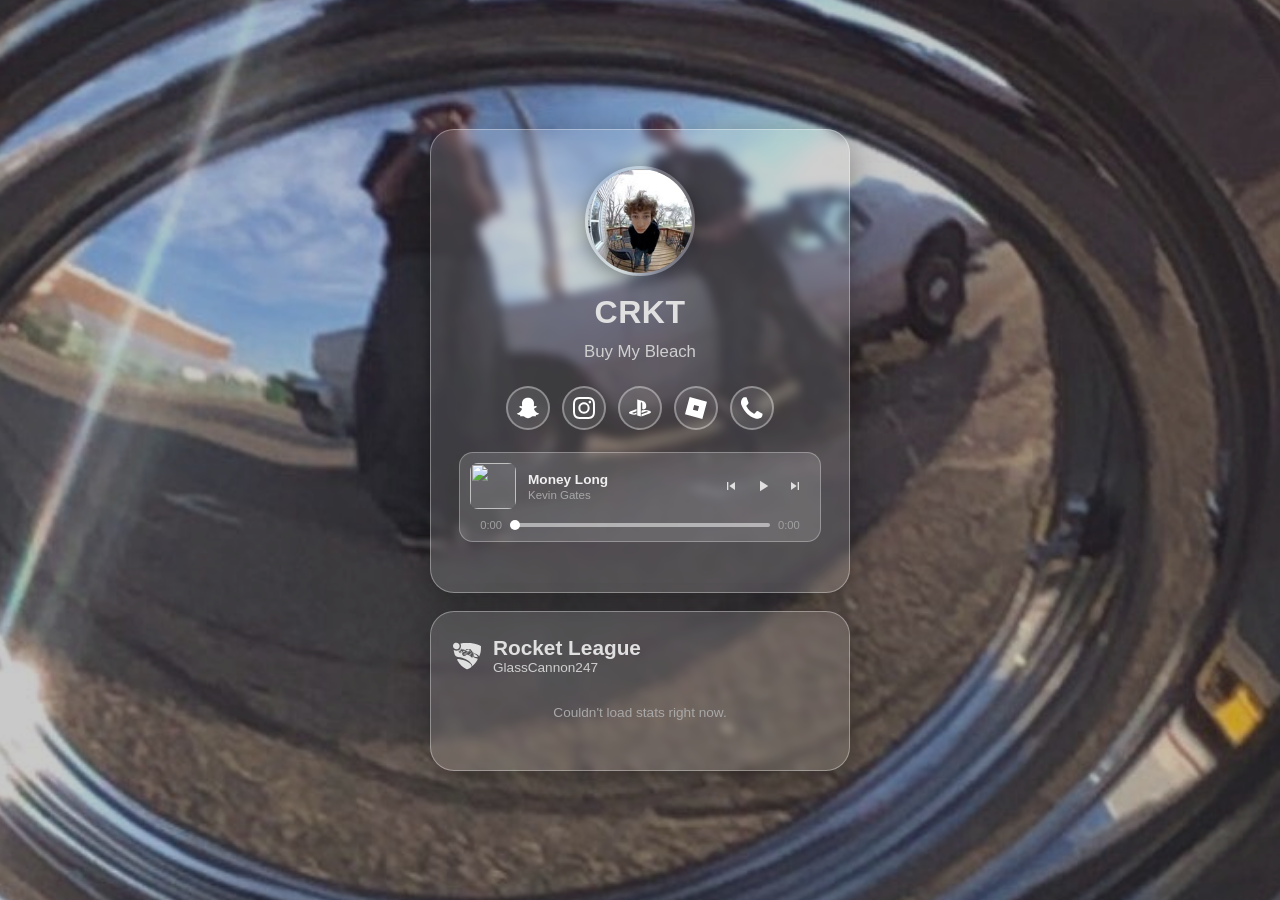
==== commit aa0c826d: "Update index.html" ====
--- a/CRKT/index.html
+++ b/CRKT/index.html
@@ -44,6 +44,17 @@
 transform: scale(1.1); /* avoids blurred edges showing at the viewport border */
 z-index: -2;
 }
+/*darken BG*/
+.bg-container::after {
+content: '';
+position: absolute;
+top: 0;
+left: 0;
+width: 100%;
+height: 100%;
+background-color: rgba(40, 40, 40, 0.25);
+}
+
 /* Darken overlay removed per request — background image shows through clearly. */
 /* Content Container */
 /* ============================================================
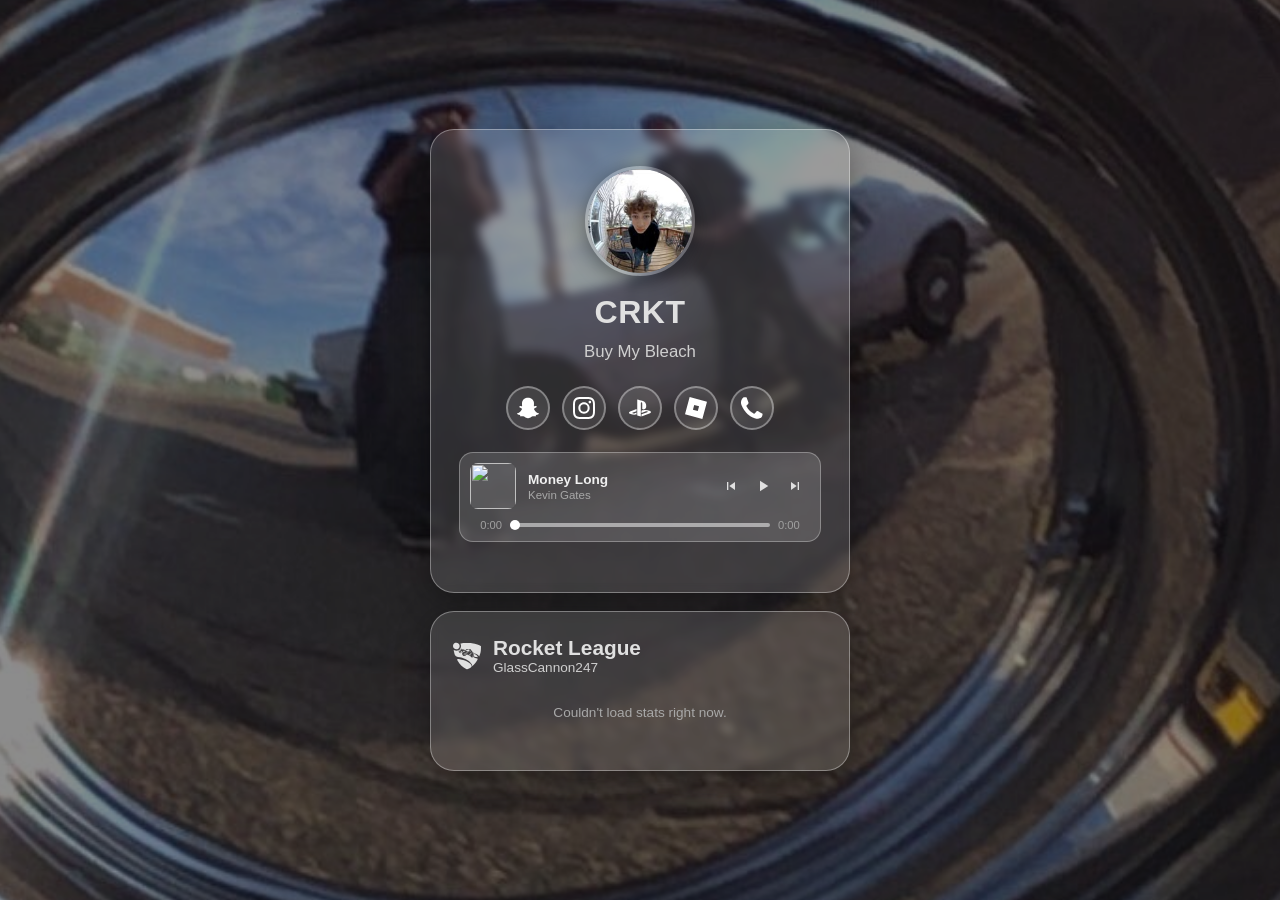
==== commit 68bf4852: "Update index.html" ====
--- a/CRKT/index.html
+++ b/CRKT/index.html
@@ -44,18 +44,17 @@
 transform: scale(1.1); /* avoids blurred edges showing at the viewport border */
 z-index: -2;
 }
-/*darken BG*/
-.bg-container::after {
+body::before {
 content: '';
-position: absolute;
+position: fixed;
 top: 0;
 left: 0;
 width: 100%;
 height: 100%;
-background-color: rgba(40, 40, 40, 0.25);
-}
-
-/* Darken overlay removed per request — background image shows through clearly. */
+background: rgba(0, 0, 0, 0.45);
+z-index: -1;
+pointer-events: none;
+}
 /* Content Container */
 /* ============================================================
    LAYOUT CONTAINER & PROFILE CARD
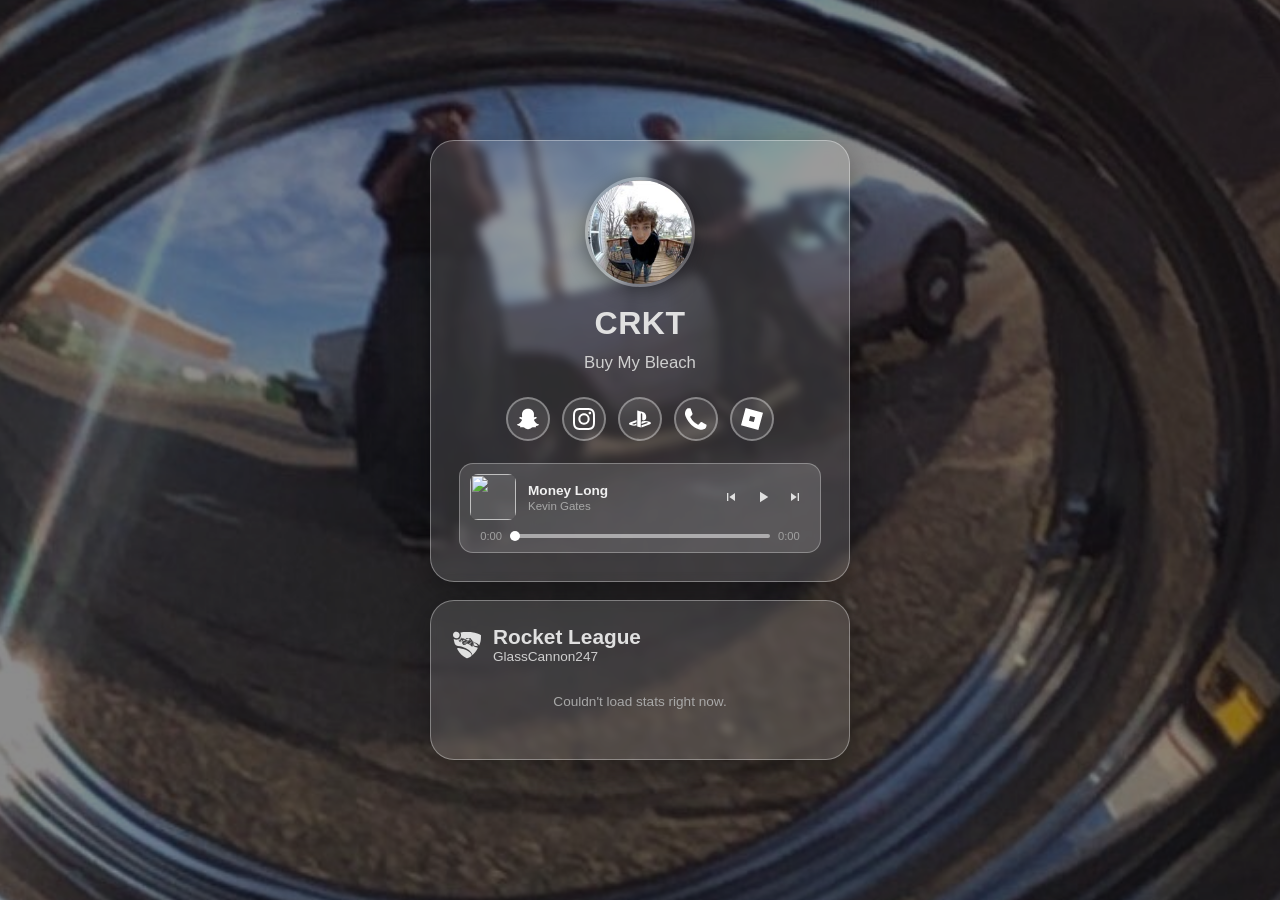
==== commit 92bfed86: "Update index.html" ====
--- a/CRKT/index.html
+++ b/CRKT/index.html
@@ -55,7 +55,6 @@
 z-index: -1;
 pointer-events: none;
 }
-/* Content Container */
 /* ============================================================
    LAYOUT CONTAINER & PROFILE CARD
    ============================================================ */
@@ -115,7 +114,6 @@
 /* ============================================================
    SOCIAL ICON LINKS
    ============================================================ */
-/* Clean grid layout for social icons — border-color/width set inline from CONFIG.icon* via JS */
 .social-links {
 display: flex;
 justify-content: center;
@@ -157,42 +155,8 @@
 transform: translateY(-2px) scale(0.97);
 }
 /* ============================================================
-   EXOPHASE SHOWCASE CARD
-   ============================================================ */
-/* Center-aligned Showcase Container for Exophase Card — border-color/width/radius
-   set inline from CONFIG.showcase* via JS */
-.card-showcase {
-display: flex;
-justify-content: center;
-align-items: center;
-width: 100%;
-margin: 18px 0 4px 0;
-}
-.showcase-card {
-display: block;
-width: 100%;
-max-width: 360px;
-transition: all 0.3s ease;
-border-radius: 12px;
-overflow: hidden;
-border: 1px solid rgba(255, 255, 255, 0.12);
-box-shadow: 0 4px 15px rgba(0, 0, 0, 0.35);
-}
-.showcase-card img {
-width: 100%;
-height: auto;
-display: block;
-object-fit: contain;
-}
-.showcase-card:hover {
-transform: scale(1.03);
-border-color: rgba(255, 255, 255, 0.3);
-box-shadow: 0 6px 25px rgba(0, 0, 0, 0.4);
-}
-/* ============================================================
-   MUSIC PLAYER (manual tracks + Spotify integration UI)
-   ============================================================ */
-/* Custom Music Player — border-color/width/radius set inline from CONFIG.player* via JS */
+   MUSIC PLAYER (manual/local tracks only — no Spotify on this page)
+   ============================================================ */
 .music-player {
 margin-top: 22px;
 padding: 10px;
@@ -318,46 +282,6 @@
 width: 18px;
 height: 18px;
 }
-.music-btn:disabled {
-opacity: 0.3;
-cursor: default;
-}
-.music-btn:disabled:hover {
-background: none;
-}
-/* ============================================================
-   SPOTIFY STATUS BADGES (Now Playing / Recently Played)
-   ============================================================ */
-/* Badges shown above the music player depending on Spotify state */
-.spotify-badge {
-position: absolute;
-top: -8px;
-right: 10px;
-background: rgba(255, 255, 255, 0.5);
-color: #ffffff;
-font-size: 0.6em;
-font-weight: 700;
-padding: 2px 7px;
-border-radius: 8px;
-letter-spacing: 0.3px;
-border: 1px solid rgba(255, 255, 255, 0.4);
-display: none;
-}
-.recently-played-badge {
-position: absolute;
-top: -8px;
-right: 10px;
-background: rgba(255, 255, 255, 0.5);
-color: #ffffff;
-font-size: 0.6em;
-font-weight: 700;
-padding: 2px 7px;
-border-radius: 8px;
-letter-spacing: 0.3px;
-border: 1px solid rgba(255, 255, 255, 0.4);
-display: none;
-}
-
 /* ============================================================
    ROCKET LEAGUE STATS SECTION
    ============================================================ */
@@ -492,8 +416,6 @@
 text-align: right;
 margin-top: 14px;
 }
-
-/* Responsive Mobile Layout Rules */
 /* ============================================================
    RESPONSIVE / MOBILE OVERRIDES
    ============================================================ */
@@ -539,8 +461,6 @@
 <div class="social-links" id="socialLinks"></div>
 
 <div class="music-player" id="musicPlayer">
-<div class="spotify-badge" id="spotifyBadge">Now Playing</div>
-<div class="recently-played-badge" id="recentlyPlayedBadge">Recently Played</div>
 <div class="music-top-row">
 <img class="music-art" id="musicArt" src="" alt="" crossorigin="anonymous">
 <div class="music-info">
@@ -568,8 +488,6 @@
 <audio id="audioEl" preload="metadata"></audio>
 <canvas id="artSampleCanvas" width="10" height="10" style="display:none"></canvas>
 </div>
-
-<div class="card-showcase" id="cardShowcase"></div>
 </div>
 
 <div class="rl-section" id="rlSection">
@@ -618,12 +536,6 @@
 iconBorderWidth: 2, // px
 iconBackground: "rgba(255, 255, 255, 0.1)",
 
-// ---- Exophase showcase card styling ----
-exophaseCardUrl: "",
-showcaseBorderColor: "rgba(255, 255, 255, 0.35)",
-showcaseBorderWidth: 1, // px
-showcaseBorderRadius: 12, // px
-
 // ---- Music player styling ----
 playerBorderColor: "rgba(255, 255, 255, 0.3)",
 playerBorderWidth: 1, // px
@@ -631,13 +543,8 @@
 playerBackground: "rgba(255, 255, 255, 0.14)",
 playerColorFromArt: true,
 
-// ---- No Spotify integration on this page ----
-// Left empty on purpose — this page only ever runs in manual/local
-// track mode using the playlist below.
-spotifyWorkerUrl: "",
-spotifyPollSeconds: 30,
-
 // ---- Manual playlist ----
+// No Spotify integration on this page — manual/local tracks only.
 // prev/next cycle through this list; scrubber/duration update from the
 // loaded audio file itself.
 tracks: [
@@ -647,8 +554,8 @@
 ],
 
 // ---- Rocket League stats integration ----
-// Same Worker used on the other page, different player key. Reads the
-// "glasscannon247" entry from the multi-player /rocketleague response.
+// Reads the "glasscannon247" entry from the multi-player /rocketleague
+// response served by the Cloudflare Worker.
 rocketLeagueWorkerUrl: "https://github-io.cxsir.workers.dev/rocketleague",
 rocketLeaguePlayerId: "glasscannon247",
 rocketLeagueUsername: "GlassCannon247",
@@ -744,29 +651,10 @@
 linksContainer.appendChild(a);
 });
 
-/* ---- Exophase showcase card ---- */
-if (CONFIG.exophaseCardUrl) {
-const showcaseContainer = document.getElementById('cardShowcase');
-const aCard = document.createElement('a');
-aCard.href = "https://www.exophase.com/user/glasscannon247/"; // update if CRKT's actual Exophase profile differs
-aCard.className = 'showcase-card';
-aCard.target = '_blank';
-aCard.title = "Exophase Card";
-aCard.style.borderColor = CONFIG.showcaseBorderColor;
-aCard.style.borderWidth = `${CONFIG.showcaseBorderWidth}px`;
-aCard.style.borderRadius = `${CONFIG.showcaseBorderRadius}px`;
-
-const imgCard = document.createElement('img');
-imgCard.src = CONFIG.exophaseCardUrl;
-imgCard.alt = "Exophase Achievement Card";
-aCard.appendChild(imgCard);
-
-showcaseContainer.appendChild(aCard);
-}
-
 /* ============================================================
    MUSIC PLAYER — element refs, album-art color tinting, and
-   manual/local track playback (prev/next/play/pause/scrubber)
+   manual/local track playback (prev/next/play/pause/scrubber).
+   No Spotify integration on this page — manual tracks only.
    ============================================================ */
 const audio = document.getElementById('audioEl');
 const playPauseBtn = document.getElementById('musicPlayPause');
@@ -781,9 +669,6 @@
 const titleEl = document.getElementById('musicTitle');
 const artistEl = document.getElementById('musicArtist');
 const artEl = document.getElementById('musicArt');
-const spotifyBadge = document.getElementById('spotifyBadge');
-const recentlyPlayedBadge = document.getElementById('recentlyPlayedBadge');
-const musicControlsEl = document.getElementById('musicControls');
 const musicPlayerEl = document.querySelector('.music-player');
 const sampleCanvas = document.getElementById('artSampleCanvas');
 const sampleCtx = sampleCanvas.getContext('2d', { willReadFrequently: true });
@@ -832,11 +717,6 @@
 
 let trackIndex = 0;
 let isScrubbing = false;
-let spotifyMode = false;
-let lastSpotifyUrl = null;
-let spotifyProgressMs = 0;
-let spotifyDurationMs = 0;
-let spotifyTickHandle = null;
 
 function loadTrack(index, autoplay) {
 if (!CONFIG.tracks.length) return;
@@ -862,120 +742,11 @@
 pauseIcon.style.display = playing ? 'block' : 'none';
 }
 
-/* ============================================================
-   SPOTIFY INTEGRATION — polls the Cloudflare Worker for live
-   "now playing" / "recently played" data and overrides the
-   manual player's display + badges accordingly
-   ============================================================ */
-function setSpotifyMode(active) {
-spotifyMode = active;
-prevBtn.disabled = active;
-nextBtn.disabled = active;
-playPauseBtn.disabled = active;
-scrubber.disabled = active;
-musicControlsEl.style.display = active ? 'none' : 'flex';
-if (!active) {
-spotifyBadge.style.display = 'none';
-recentlyPlayedBadge.style.display = 'none';
-}
-}
-
-function startSpotifyTicking() {
-stopSpotifyTicking();
-spotifyTickHandle = setInterval(() => {
-if (!spotifyMode) return;
-spotifyProgressMs = Math.min(spotifyProgressMs + 1000, spotifyDurationMs || spotifyProgressMs + 1000);
-updateSpotifyProgressUI();
-}, 1000);
-}
-
-function stopSpotifyTicking() {
-if (spotifyTickHandle) {
-clearInterval(spotifyTickHandle);
-spotifyTickHandle = null;
-}
-}
-
-function updateSpotifyProgressUI() {
-const progressSec = spotifyProgressMs / 1000;
-const durationSec = spotifyDurationMs / 1000;
-scrubber.max = durationSec || 0;
-scrubber.value = progressSec;
-currentTimeEl.textContent = formatTime(progressSec);
-durationEl.textContent = formatTime(durationSec);
-}
-
-async function fetchNowPlaying() {
-if (!CONFIG.spotifyWorkerUrl) return;
-
-try {
-const res = await fetch(CONFIG.spotifyWorkerUrl, { cache: 'no-store' });
-if (!res.ok) throw new Error(`Worker returned ${res.status}`);
-const data = await res.json();
-
-if (!data || !data.title) {
-if (spotifyMode) {
-setSpotifyMode(false);
-stopSpotifyTicking();
+if (CONFIG.tracks.length) {
 loadTrack(0, false);
 }
-return;
-}
-
-const isNewTrack = data.url !== lastSpotifyUrl;
-lastSpotifyUrl = data.url;
-
-spotifyProgressMs = typeof data.progressMs === "number" ? data.progressMs : 0;
-spotifyDurationMs = typeof data.durationMs === "number" ? data.durationMs : 0;
-
-setSpotifyMode(true);
-spotifyBadge.style.display = data.isPlaying ? 'block' : 'none';
-recentlyPlayedBadge.style.display = data.isPlaying ? 'none' : 'block';
-scrubRow.style.display = data.isPlaying ? 'flex' : 'none';
-
-if (isNewTrack) {
-renderTrack({
-title: data.title,
-artist: data.artist || "",
-art: data.art || "",
-url: ""
-}, false);
-
-audio.pause();
-audio.removeAttribute('src');
-setPlayingIcon(data.isPlaying);
-scrubRow.style.display = data.isPlaying ? 'flex' : 'none';
-
-titleEl.title = data.url ? "Open in Spotify" : "";
-if (data.url) {
-titleEl.style.cursor = 'pointer';
-titleEl.onclick = () => window.open(data.url, '_blank');
-}
-} else {
-setPlayingIcon(data.isPlaying);
-}
-
-updateSpotifyProgressUI();
-
-if (data.isPlaying) {
-startSpotifyTicking();
-} else {
-stopSpotifyTicking();
-}
-} catch (err) {
-console.error('Spotify fetch failed:', err);
-}
-}
-
-if (CONFIG.spotifyWorkerUrl) {
-fetchNowPlaying();
-setInterval(fetchNowPlaying, Math.max(5, CONFIG.spotifyPollSeconds) * 1000);
-} else if (CONFIG.tracks.length) {
-loadTrack(0, false);
-}
 
 playPauseBtn.addEventListener('click', () => {
-if (spotifyMode) return;
 if (audio.paused) {
 audio.play().catch(() => {});
 } else {
@@ -983,20 +754,12 @@
 }
 });
 
-prevBtn.addEventListener('click', () => {
-if (spotifyMode) return;
-loadTrack(trackIndex - 1, true);
-});
-nextBtn.addEventListener('click', () => {
-if (spotifyMode) return;
-loadTrack(trackIndex + 1, true);
-});
+prevBtn.addEventListener('click', () => loadTrack(trackIndex - 1, true));
+nextBtn.addEventListener('click', () => loadTrack(trackIndex + 1, true));
 
 audio.addEventListener('play', () => setPlayingIcon(true));
 audio.addEventListener('pause', () => setPlayingIcon(false));
-audio.addEventListener('ended', () => {
-if (!spotifyMode) loadTrack(trackIndex + 1, true);
-});
+audio.addEventListener('ended', () => loadTrack(trackIndex + 1, true));
 
 audio.addEventListener('loadedmetadata', () => {
 scrubber.max = audio.duration || 0;
@@ -1010,13 +773,11 @@
 });
 
 scrubber.addEventListener('input', () => {
-if (spotifyMode) return;
 isScrubbing = true;
 currentTimeEl.textContent = formatTime(parseFloat(scrubber.value));
 });
 
 scrubber.addEventListener('change', () => {
-if (spotifyMode) return;
 audio.currentTime = parseFloat(scrubber.value);
 isScrubbing = false;
 });
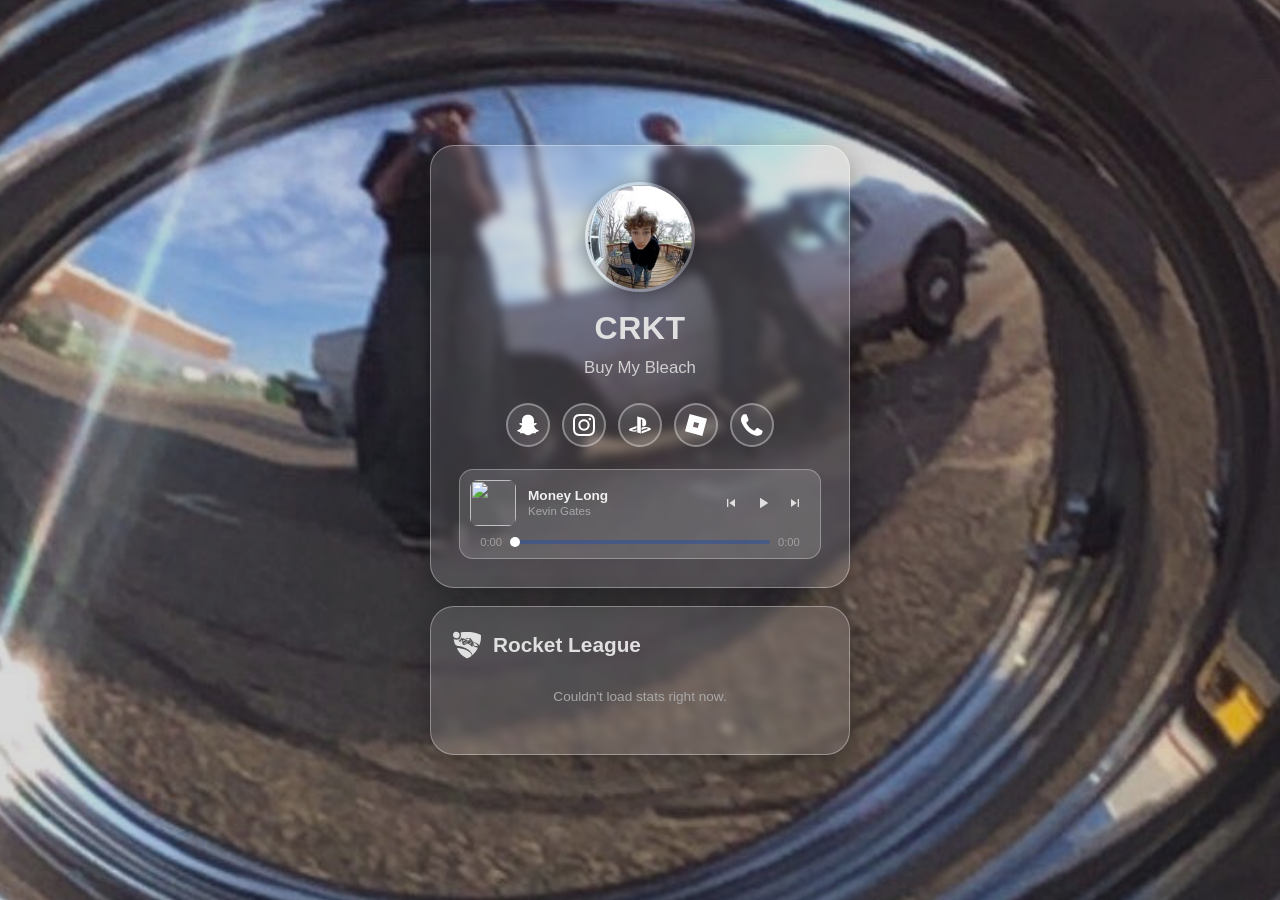
==== commit f214eb3c: "Refactor CRKT/index.html to use shared.css and shared.js" ====
--- a/CRKT/index.html
+++ b/CRKT/index.html
@@ -1,960 +1,189 @@
 <!DOCTYPE html>
 <html lang="en">
 <head>
-<meta charset="UTF-8">
-<meta name="viewport" content="width=device-width, initial-scale=1.0">
-<title>CRKT</title>
-<style>
-/* ============================================================
-   CONFIG — edit everything here. Colors/sizes are applied via
-   JS at load time (see CONFIG object in the <script> below),
-   so most visual tweaks only need changes in ONE place: the
-   CONFIG object near the top of the script.
-   ============================================================ */
+  <meta charset="UTF-8">
+  <meta name="viewport" content="width=device-width, initial-scale=1.0">
+  <title>CRKT</title>
+  <link rel="stylesheet" href="../shared.css">
+  <style>
+    /* Page-specific color overrides */
+    body::before {
+      background: rgba(0, 0, 0, 0.45);
+    }
 
-/* ============================================================
-   BASE RESET & PAGE SCAFFOLDING
-   ============================================================ */
-* {
-margin: 0;
-padding: 0;
-box-sizing: border-box;
-}
-html {
-scroll-behavior: smooth;
-}
-body {
-font-family: 'Segoe UI', Tahoma, Geneva, Verdana, sans-serif;
-background: #0f0f0f;
-color: #e0e0e0;
-min-height: 100vh;
-overflow-x: hidden;
-position: relative;
-}
-/* Background Image - blur amount is set inline from CONFIG.bgBlur via JS */
-.bg-container {
-position: fixed;
-top: 0;
-left: 0;
-width: 100%;
-height: 100%;
-background-size: cover;
-background-position: center;
-background-repeat: no-repeat;
-transform: scale(1.1); /* avoids blurred edges showing at the viewport border */
-z-index: -2;
-}
-body::before {
-content: '';
-position: fixed;
-top: 0;
-left: 0;
-width: 100%;
-height: 100%;
-background: rgba(0, 0, 0, 0.45);
-z-index: -1;
-pointer-events: none;
-}
-/* ============================================================
-   LAYOUT CONTAINER & PROFILE CARD
-   ============================================================ */
-.container {
-display: flex;
-flex-direction: column;
-align-items: center;
-padding: 20px;
-z-index: 1;
-position: relative;
-min-height: 100vh;
-justify-content: center;
-gap: 18px;
-}
-/* Profile Card — border-color/width/radius set inline from CONFIG.card* via JS */
-.profile {
-text-align: center;
-width: 100%;
-max-width: 420px;
-backdrop-filter: blur(5px);
-background: rgba(255, 255, 255, 0.25);
-padding: 36px 28px 28px;
-border-radius: 24px;
-border: 1px solid rgba(255, 255, 255, 0.12);
-box-shadow: 0 8px 32px rgba(0, 0, 0, 0.35);
-animation: fadeIn 0.6s ease-in;
-}
-@keyframes fadeIn {
-from { opacity: 0; transform: translateY(20px); }
-to { opacity: 1; transform: translateY(0); }
-}
-/* Profile Picture */
-.pfp-wrap {
-display: flex;
-justify-content: center;
-margin-bottom: 18px;
-}
-.pfp {
-width: 110px;
-height: 110px;
-border-radius: 50%;
-object-fit: cover;
-border: 3px solid rgba(255, 255, 255, 0.25);
-box-shadow: 0 4px 20px rgba(0, 0, 0, 0.4);
-}
-.profile h1 {
-font-size: 2em;
-margin-bottom: 8px;
-letter-spacing: 0.5px;
-}
-.profile .tagline {
-font-size: 1.05em;
-color: #cfcfcf;
-margin-bottom: 22px;
-line-height: 1.5;
-}
-/* ============================================================
-   SOCIAL ICON LINKS
-   ============================================================ */
-.social-links {
-display: flex;
-justify-content: center;
-gap: 12px;
-flex-wrap: wrap;
-margin: 22px auto 4px auto;
-max-width: 340px;
-}
-.social-link {
-width: 44px;
-height: 44px;
-display: flex;
-align-items: center;
-justify-content: center;
-background: rgba(255, 255, 255, 0.08);
-border: 2px solid rgba(255, 255, 255, 0.15);
-border-radius: 50%;
-transition: all 0.25s ease;
-text-decoration: none;
-overflow: hidden;
-color: #ffffff;
-}
-/* Inline SVG icon styling - currentColor works since SVG markup lives in the DOM */
-.social-link svg {
-width: 22px;
-height: 22px;
-fill: currentColor;
-color: inherit;
-transition: all 0.25s ease;
-display: block;
-}
-.social-link:hover {
-background: rgba(255, 255, 255, 0.18);
-border-color: rgba(255, 255, 255, 0.5);
-transform: translateY(-4px);
-box-shadow: 0 5px 15px rgba(0, 0, 0, 0.25);
-}
-.social-link:active {
-transform: translateY(-2px) scale(0.97);
-}
-/* ============================================================
-   MUSIC PLAYER (manual/local tracks only — no Spotify on this page)
-   ============================================================ */
-.music-player {
-margin-top: 22px;
-padding: 10px;
-display: flex;
-flex-direction: column;
-gap: 10px;
-background: rgba(255, 255, 255, 0.55);
-border: 1px solid rgba(255, 255, 255, 0.1);
-border-radius: 14px;
-position: relative;
-transition: background 0.6s ease, border-color 0.6s ease;
-}
-.music-top-row {
-display: flex;
-align-items: center;
-gap: 12px;
-width: 100%;
-}
-.music-art {
-width: 46px;
-height: 46px;
-border-radius: 8px;
-object-fit: cover;
-flex-shrink: 0;
-background: rgba(255, 255, 255, 0.08);
-}
-.music-info {
-flex: 1;
-min-width: 0;
-display: flex;
-flex-direction: column;
-gap: 4px;
-}
-.music-title {
-font-size: 0.85em;
-font-weight: 600;
-color: #f0f0f0;
-white-space: nowrap;
-overflow: hidden;
-text-overflow: ellipsis;
-text-align: left;
-}
-.music-artist {
-font-size: 0.72em;
-color: #a8a8a8;
-white-space: nowrap;
-overflow: hidden;
-text-overflow: ellipsis;
-text-align: left;
-margin-top: -2px;
-}
-.music-scrub-row {
-display: flex;
-align-items: center;
-gap: 8px;
-width: 100%;
-}
-.music-time {
-font-size: 0.7em;
-color: #a0a0a0;
-flex-shrink: 0;
-flex-grow: 0;
-width: 32px;
-}
-.music-time.current { text-align: right; }
-.music-time.duration { text-align: left; }
-.music-scrubber {
-flex: 1 1 auto;
-min-width: 0;
-max-width: 100%;
--webkit-appearance: none;
-appearance: none;
-height: 4px;
-border-radius: 2px;
-background: rgba(255, 255, 255, 0.5);
-cursor: pointer;
-outline: none;
-}
-.music-scrubber::-webkit-slider-thumb {
--webkit-appearance: none;
-width: 10px;
-height: 10px;
-border-radius: 50%;
-background: #ffffff;
-cursor: pointer;
-}
-.music-scrubber::-moz-range-thumb {
-width: 10px;
-height: 10px;
-border: none;
-border-radius: 50%;
-background: #ffffff;
-cursor: pointer;
-}
-.music-controls {
-display: flex;
-align-items: center;
-gap: 2px;
-flex-shrink: 0;
-}
-.music-btn {
-width: 30px;
-height: 30px;
-display: flex;
-align-items: center;
-justify-content: center;
-background: none;
-border: none;
-color: #e0e0e0;
-cursor: pointer;
-border-radius: 50%;
-transition: background 0.2s ease;
-}
-.music-btn:hover {
-background: rgba(255, 255, 255, 0.12);
-}
-.music-btn svg {
-width: 16px;
-height: 16px;
-fill: currentColor;
-}
-.music-btn.play-pause svg {
-width: 18px;
-height: 18px;
-}
-/* ============================================================
-   ROCKET LEAGUE STATS SECTION
-   ============================================================ */
-.rl-section {
-width: 100%;
-max-width: 420px;
-}
-.rl-card {
-backdrop-filter: blur(5px);
-padding: 24px 22px;
-animation: fadeIn 0.6s ease-in;
-}
-.rl-header {
-display: flex;
-align-items: center;
-gap: 12px;
-margin-bottom: 18px;
-}
-.rl-platform-icon {
-width: 28px;
-height: 28px;
-flex-shrink: 0;
-fill: #e0e0e0;
-}
-.rl-header h2 {
-font-size: 1.3em;
-font-weight: 700;
-}
-.rl-header .rl-username {
-font-size: 0.85em;
-color: #cfcfcf;
-font-weight: 400;
-text-align: left;
-}
-.rl-loading, .rl-error {
-font-size: 0.85em;
-color: #a8a8a8;
-text-align: center;
-padding: 12px 0;
-}
-.rl-best-mmr {
-display: flex;
-justify-content: space-between;
-align-items: center;
-background: rgba(255, 255, 255, 0.4);
-border-radius: 10px;
-padding: 12px 16px;
-margin-bottom: 16px;
-}
-.rl-best-mmr .label {
-font-size: 0.8em;
-color: #cfcfcf;
-}
-.rl-best-mmr .value {
-font-size: 1.3em;
-font-weight: 700;
-color: #ffffff;
-}
-.rl-playlists {
-display: grid;
-grid-template-columns: repeat(auto-fit, minmax(110px, 1fr));
-gap: 10px;
-margin-bottom: 18px;
-}
-.rl-playlist-card {
-background: rgba(255, 255, 255, 0.35);
-border-radius: 10px;
-padding: 12px 10px;
-text-align: center;
-}
-.rl-playlist-name {
-font-size: 0.7em;
-color: #cfcfcf;
-text-transform: uppercase;
-letter-spacing: 0.5px;
-margin-bottom: 6px;
-}
-.rl-playlist-rank-img {
-width: 48px;
-height: 48px;
-margin: 0 auto 6px;
-display: block;
-object-fit: contain;
-}
-.rl-playlist-rank-name {
-font-size: 0.78em;
-font-weight: 600;
-color: #f0f0f0;
-}
-.rl-playlist-division {
-font-size: 0.85em;
-font-weight: 400;
-color: #b8b8b8;
-}
-.rl-playlist-rating {
-font-size: 0.68em;
-color: #b8b8b8;
-margin-top: 2px;
-}
-.rl-overview-title {
-font-size: 0.85em;
-font-weight: 600;
-color: #cfcfcf;
-margin-bottom: 10px;
-}
-.rl-overview-grid {
-display: grid;
-grid-template-columns: repeat(3, 1fr);
-gap: 10px;
-}
-.rl-stat {
-background: rgba(255, 255, 255, 0.3);
-border-radius: 8px;
-padding: 10px 6px;
-text-align: center;
-}
-.rl-stat .value {
-font-size: 1.1em;
-font-weight: 700;
-color: #ffffff;
-}
-.rl-stat .label {
-font-size: 0.62em;
-color: #b8b8b8;
-text-transform: uppercase;
-letter-spacing: 0.3px;
-margin-top: 2px;
-}
-.rl-updated {
-font-size: 0.65em;
-color: #9a9a9a;
-text-align: right;
-margin-top: 14px;
-}
-/* ============================================================
-   RESPONSIVE / MOBILE OVERRIDES
-   ============================================================ */
-@media (max-width: 600px) {
-.profile {
-padding: 28px 18px 22px;
-}
-.pfp {
-width: 90px;
-height: 90px;
-}
-.profile h1 {
-font-size: 1.7em;
-}
-.social-links {
-gap: 8px;
-max-width: 280px;
-}
-.social-link {
-width: 40px;
-height: 40px;
-}
-.social-link svg {
-width: 19px;
-height: 19px;
-}
-.rl-overview-grid {
-grid-template-columns: repeat(2, 1fr);
-}
-}
-</style>
+    .profile,
+    .rl-card {
+      background: rgba(255, 255, 255, 0.25);
+      border: 1px solid rgba(255, 255, 255, 0.12);
+      box-shadow: 0 8px 32px rgba(0, 0, 0, 0.35);
+    }
+
+    .pfp {
+      border: 3px solid rgba(255, 255, 255, 0.25);
+    }
+
+    .music-player {
+      background: rgba(255, 255, 255, 0.55);
+      border: 1px solid rgba(255, 255, 255, 0.1);
+    }
+
+    .music-scrubber {
+      background: rgba(255, 255, 255, 0.5);
+    }
+
+    .social-link {
+      background: rgba(255, 255, 255, 0.08);
+      border: 2px solid rgba(255, 255, 255, 0.15);
+    }
+
+    .social-link:hover {
+      background: rgba(255, 255, 255, 0.18);
+      border-color: rgba(255, 255, 255, 0.5);
+    }
+
+    .rl-best-mmr {
+      background: rgba(255, 255, 255, 0.4);
+    }
+
+    .rl-best-mmr .label {
+      color: #cfcfcf;
+    }
+
+    .rl-playlist-card {
+      background: rgba(255, 255, 255, 0.35);
+    }
+
+    .rl-playlist-name {
+      color: #cfcfcf;
+    }
+
+    .rl-playlist-division {
+      color: #b8b8b8;
+    }
+
+    .rl-playlist-rating {
+      color: #b8b8b8;
+    }
+
+    .rl-stat {
+      background: rgba(255, 255, 255, 0.3);
+    }
+
+    .rl-stat .label {
+      color: #b8b8b8;
+    }
+
+    .rl-updated {
+      color: #9a9a9a;
+    }
+
+    .rl-header .rl-username {
+      color: #cfcfcf;
+    }
+  </style>
 </head>
 <body>
-<div class="bg-container" id="bgContainer"></div>
-<div class="container">
-<div class="profile" id="profileCard">
-<div class="pfp-wrap">
-<img class="pfp" id="profilePfp" src="" alt="Profile picture">
-</div>
-<h1 id="profileName"></h1>
-<p class="tagline" id="profileBio"></p>
+  <div class="bg-container" id="bgContainer"></div>
+  <div class="container">
+    <div class="profile" id="profileCard">
+      <div class="pfp-wrap">
+        <img class="pfp" id="profilePfp" src="" alt="Profile picture">
+      </div>
+      <h1 id="profileName"></h1>
+      <p class="tagline" id="profileBio"></p>
 
-<div class="social-links" id="socialLinks"></div>
+      <div class="social-links" id="socialLinks"></div>
 
-<div class="music-player" id="musicPlayer">
-<div class="music-top-row">
-<img class="music-art" id="musicArt" src="" alt="" crossorigin="anonymous">
-<div class="music-info">
-<div class="music-title" id="musicTitle">No track loaded</div>
-<div class="music-artist" id="musicArtist"></div>
-</div>
-<div class="music-controls" id="musicControls">
-<button class="music-btn" id="musicPrev" title="Previous track">
-<svg viewBox="0 0 24 24" xmlns="http://www.w3.org/2000/svg"><path d="M6 6h2v12H6zm3.5 6l8.5 6V6z"/></svg>
-</button>
-<button class="music-btn play-pause" id="musicPlayPause" title="Play/Pause">
-<svg id="playIcon" viewBox="0 0 24 24" xmlns="http://www.w3.org/2000/svg"><path d="M8 5v14l11-7z"/></svg>
-<svg id="pauseIcon" viewBox="0 0 24 24" xmlns="http://www.w3.org/2000/svg" style="display:none"><path d="M6 19h4V5H6v14zm8-14v14h4V5h-4z"/></svg>
-</button>
-<button class="music-btn" id="musicNext" title="Next track">
-<svg viewBox="0 0 24 24" xmlns="http://www.w3.org/2000/svg"><path d="M6 18l8.5-6L6 6v12zM16 6v12h2V6h-2z"/></svg>
-</button>
-</div>
-</div>
-<div class="music-scrub-row" id="musicScrubRow">
-<span class="music-time current" id="musicCurrentTime">0:00</span>
-<input type="range" class="music-scrubber" id="musicScrubber" value="0" min="0" max="100" step="0.1">
-<span class="music-time duration" id="musicDuration">0:00</span>
-</div>
-<audio id="audioEl" preload="metadata"></audio>
-<canvas id="artSampleCanvas" width="10" height="10" style="display:none"></canvas>
-</div>
-</div>
+      <div class="music-player" id="musicPlayer">
+        <div class="music-top-row">
+          <img class="music-art" id="musicArt" src="" alt="" crossorigin="anonymous">
+          <div class="music-info">
+            <div class="music-title" id="musicTitle">No track loaded</div>
+            <div class="music-artist" id="musicArtist"></div>
+          </div>
+          <div class="music-controls" id="musicControls">
+            <button class="music-btn" id="musicPrev" title="Previous track">
+              <svg viewBox="0 0 24 24" xmlns="http://www.w3.org/2000/svg"><path d="M6 6h2v12H6zm3.5 6l8.5 6V6z"/></svg>
+            </button>
+            <button class="music-btn play-pause" id="musicPlayPause" title="Play/Pause">
+              <svg id="playIcon" viewBox="0 0 24 24" xmlns="http://www.w3.org/2000/svg"><path d="M8 5v14l11-7z"/></svg>
+              <svg id="pauseIcon" viewBox="0 0 24 24" xmlns="http://www.w3.org/2000/svg" style="display:none"><path d="M6 19h4V5H6v14zm8-14v14h4V5h-4z"/></svg>
+            </button>
+            <button class="music-btn" id="musicNext" title="Next track">
+              <svg viewBox="0 0 24 24" xmlns="http://www.w3.org/2000/svg"><path d="M6 18l8.5-6L6 6v12zM16 6v12h2V6h-2z"/></svg>
+            </button>
+          </div>
+        </div>
+        <div class="music-scrub-row" id="musicScrubRow">
+          <span class="music-time current" id="musicCurrentTime">0:00</span>
+          <input type="range" class="music-scrubber" id="musicScrubber" value="0" min="0" max="100" step="0.1">
+          <span class="music-time duration" id="musicDuration">0:00</span>
+        </div>
+        <audio id="audioEl" preload="metadata"></audio>
+        <canvas id="artSampleCanvas" width="10" height="10" style="display:none"></canvas>
+      </div>
+    </div>
 
-<div class="rl-section" id="rlSection">
-<div class="profile rl-card" id="rlCard">
-<div class="rl-header">
-<svg class="rl-platform-icon" id="rlPlatformIcon" role="img" viewBox="0 0 24 24" xmlns="http://www.w3.org/2000/svg"></svg>
-<div>
-<h2>Rocket League</h2>
-<div class="rl-username" id="rlUsername"></div>
-</div>
-</div>
-<div id="rlContent">
-<div class="rl-loading" id="rlLoading">Loading stats…</div>
-</div>
-<div class="rl-updated" id="rlUpdated"></div>
-</div>
-</div>
+    <div class="rl-section" id="rlSection">
+      <div class="profile rl-card" id="rlCard">
+        <div class="rl-header">
+          <svg class="rl-platform-icon" id="rlPlatformIcon" role="img" viewBox="0 0 24 24" xmlns="http://www.w3.org/2000/svg"></svg>
+          <div>
+            <h2>Rocket League</h2>
+            <div class="rl-username" id="rlUsername"></div>
+          </div>
+        </div>
+        <div id="rlContent">
+          <div class="rl-loading" id="rlLoading">Loading stats…</div>
+        </div>
+        <div class="rl-updated" id="rlUpdated"></div>
+      </div>
+    </div>
+  </div>
 
-</div>
+  <script src="../shared.js"></script>
+  <script>
+    const CONFIG = {
+      name: "CRKT",
+      bio: "Buy My Bleach",
+      pfpUrl: "../assets/pfp/crkt.jpg",
+      bgImage: "../assets/bg/crkt.jpg",
+      bgBlur: 0,
+      cardBorderColor: "rgba(255, 255, 255, 0.35)",
+      cardBorderWidth: 1,
+      cardBorderRadius: 24,
+      cardBackground: "rgba(255, 255, 255, 0.12)",
+      iconBorderColor: "rgba(255, 255, 255, 0.35)",
+      iconBorderWidth: 2,
+      iconBackground: "rgba(255, 255, 255, 0.1)",
+      playerBorderColor: "rgba(255, 255, 255, 0.3)",
+      playerBorderWidth: 1,
+      playerBorderRadius: 14,
+      playerBackground: "rgba(255, 255, 255, 0.14)",
+      playerColorFromArt: true,
+      tracks: [
+        { title: "Money Long", artist: "Kevin Gates", url: "https://archive.org/download/webpage-assets/crkt1.mp3", art: "https://archive.org/download/webpage-assets/crkt1.jpg" },
+        { title: "Kamikaze", artist: "Eminem", url: "https://archive.org/download/webpage-assets/crkt2.mp3", art: "https://archive.org/download/webpage-assets/crkt2.jpg" },
+        { title: "Amnesia", artist: "Kevin Gates, Doe B", url: "https://archive.org/download/webpage-assets/crkt3.mp3", art: "https://archive.org/download/webpage-assets/crkt3.jpg" }
+      ],
+      rocketLeagueWorkerUrl: "https://github-io.cxsir.workers.dev/rocketleague",
+      rocketLeaguePlayerId: "glasscannon247",
+      rocketLeagueUsername: "GlassCannon247",
+      links: [
+        { name: "Snapchat", url: "https://snapchat.com/add/cody2477777", icon: "snapchat" },
+        { name: "Instagram", url: "https://instagram.com/codyusher247", icon: "instagram" },
+        { name: "PlayStation", url: "https://profile.playstation.com/Glass-Cannon247", icon: "playstation" },
+        { name: "Roblox", url: "https://www.roblox.com/users/5393131604/profile", icon: "roblox" },
+        { name: "Phone", url: "tel:3066306172", icon: "phone" }
+      ]
+    };
 
-<script>
-/* ============================================================
-   CONFIG — everything you'd want to tweak lives here, at the
-   top of the file, on purpose. Profile info, background, every
-   card's border (color/width/radius), music tracks, and links.
-   ============================================================ */
-const CONFIG = {
-// ---- Profile ----
-name: "CRKT",
-bio: "Buy My Bleach",
-// Local image path, relative to this file (root/CRKT/index.html).
-pfpUrl: "../assets/pfp/crkt.jpg",
-
-// ---- Background ----
-bgImage: "../assets/bg/crkt.jpg",
-bgBlur: 0, // px of blur applied to the background image
-
-// ---- Main profile card styling ----
-cardBorderColor: "rgba(255, 255, 255, 0.35)",
-cardBorderWidth: 1, // px
-cardBorderRadius: 24, // px
-cardBackground: "rgba(255, 255, 255, 0.12)",
-
-// ---- Social icon circle styling ----
-iconBorderColor: "rgba(255, 255, 255, 0.35)",
-iconBorderWidth: 2, // px
-iconBackground: "rgba(255, 255, 255, 0.1)",
-
-// ---- Music player styling ----
-playerBorderColor: "rgba(255, 255, 255, 0.3)",
-playerBorderWidth: 1, // px
-playerBorderRadius: 14, // px
-playerBackground: "rgba(255, 255, 255, 0.14)",
-playerColorFromArt: true,
-
-// ---- Manual playlist ----
-// No Spotify integration on this page — manual/local tracks only.
-// prev/next cycle through this list; scrubber/duration update from the
-// loaded audio file itself.
-tracks: [
-{ title: "Money Long", artist: "Kevin Gates", url: "https://archive.org/download/webpage-assets/crkt1.mp3", art: "https://archive.org/download/webpage-assets/crkt1.jpg" },
-{ title: "Kamikaze", artist: "Eminem", url: "https://archive.org/download/webpage-assets/crkt2.mp3", art: "https://archive.org/download/webpage-assets/crkt2.jpg" },
-{ title: "Amnesia", artist: "Kevin Gates, Doe B", url: "https://archive.org/download/webpage-assets/crkt3.mp3", art: "https://archive.org/download/webpage-assets/crkt3.jpg" },
-],
-
-// ---- Rocket League stats integration ----
-// Reads the "glasscannon247" entry from the multi-player /rocketleague
-// response served by the Cloudflare Worker.
-rocketLeagueWorkerUrl: "https://github-io.cxsir.workers.dev/rocketleague",
-rocketLeaguePlayerId: "glasscannon247",
-rocketLeagueUsername: "GlassCannon247",
-
-// ---- Social links ----
-links: [
-{ name: "Snapchat", url: "https://snapchat.com/add/cody2477777", icon: "snapchat" },
-{ name: "Instagram", url: "https://instagram.com/codyusher247", icon: "instagram" },
-{ name: "PlayStation", url: "https://profile.playstation.com/Glass-Cannon247", icon: "playstation" },
-{ name: "Roblox", url: "https://www.roblox.com/users/5393131604/profile", icon: "roblox" },
-{ name: "Phone", url: "tel:3066306172", icon: "phone" }
-]
-};
-
-/* ============================================================
-   HELPER FUNCTIONS
-   ============================================================ */
-function formatTime(seconds) {
-if (!isFinite(seconds)) return "0:00";
-const m = Math.floor(seconds / 60);
-const s = Math.floor(seconds % 60).toString().padStart(2, '0');
-return `${m}:${s}`;
-}
-
-/* ============================================================
-   MAIN INIT — runs once the page has loaded
-   ============================================================ */
-window.addEventListener('DOMContentLoaded', () => {
-/* ---- Profile info + background ---- */
-document.getElementById('profileName').textContent = CONFIG.name;
-document.getElementById('profileBio').textContent = CONFIG.bio;
-document.getElementById('profilePfp').src = CONFIG.pfpUrl;
-
-if (CONFIG.bgImage) {
-const bg = document.getElementById('bgContainer');
-bg.style.backgroundImage = `url('${CONFIG.bgImage}')`;
-bg.style.filter = `blur(${CONFIG.bgBlur}px)`;
-}
-
-/* ---- Apply CONFIG-driven colors/borders to each card ---- */
-const profileCard = document.getElementById('profileCard');
-profileCard.style.borderColor = CONFIG.cardBorderColor;
-profileCard.style.borderWidth = `${CONFIG.cardBorderWidth}px`;
-profileCard.style.borderRadius = `${CONFIG.cardBorderRadius}px`;
-profileCard.style.background = CONFIG.cardBackground;
-
-const rlCard = document.getElementById('rlCard');
-rlCard.style.borderColor = CONFIG.cardBorderColor;
-rlCard.style.borderWidth = `${CONFIG.cardBorderWidth}px`;
-rlCard.style.borderRadius = `${CONFIG.cardBorderRadius}px`;
-rlCard.style.background = CONFIG.cardBackground;
-
-const musicPlayerStatic = document.getElementById('musicPlayer');
-musicPlayerStatic.style.borderColor = CONFIG.playerBorderColor;
-musicPlayerStatic.style.borderWidth = `${CONFIG.playerBorderWidth}px`;
-musicPlayerStatic.style.borderRadius = `${CONFIG.playerBorderRadius}px`;
-musicPlayerStatic.style.background = CONFIG.playerBackground;
-
-const iconStyleTag = document.createElement('style');
-iconStyleTag.textContent = `
-.social-link {
-border-color: ${CONFIG.iconBorderColor} !important;
-border-width: ${CONFIG.iconBorderWidth}px !important;
-background: ${CONFIG.iconBackground} !important;
-}
-`;
-document.head.appendChild(iconStyleTag);
-
-/* ---- Social icons: fetch + inline each SVG so currentColor (theme color) applies ---- */
-const linksContainer = document.getElementById('socialLinks');
-CONFIG.links.forEach(async (link) => {
-const a = document.createElement('a');
-a.href = link.url;
-a.className = 'social-link';
-a.title = link.name;
-a.target = '_blank';
-
-if (link.icon) {
-try {
-const res = await fetch(`../assets/logos/${link.icon}.svg`);
-if (!res.ok) throw new Error(`HTTP ${res.status}`);
-const svgText = await res.text();
-a.insertAdjacentHTML('beforeend', svgText);
-
-const svgEl = a.querySelector('svg');
-const titleEl = svgEl && svgEl.querySelector('title');
-if (titleEl) titleEl.remove();
-} catch (err) {
-console.error(`Failed to load icon "${link.icon}":`, err);
-}
-}
-
-linksContainer.appendChild(a);
-});
-
-/* ============================================================
-   MUSIC PLAYER — element refs, album-art color tinting, and
-   manual/local track playback (prev/next/play/pause/scrubber).
-   No Spotify integration on this page — manual tracks only.
-   ============================================================ */
-const audio = document.getElementById('audioEl');
-const playPauseBtn = document.getElementById('musicPlayPause');
-const playIcon = document.getElementById('playIcon');
-const pauseIcon = document.getElementById('pauseIcon');
-const prevBtn = document.getElementById('musicPrev');
-const nextBtn = document.getElementById('musicNext');
-const scrubber = document.getElementById('musicScrubber');
-const currentTimeEl = document.getElementById('musicCurrentTime');
-const durationEl = document.getElementById('musicDuration');
-const scrubRow = document.getElementById('musicScrubRow');
-const titleEl = document.getElementById('musicTitle');
-const artistEl = document.getElementById('musicArtist');
-const artEl = document.getElementById('musicArt');
-const musicPlayerEl = document.querySelector('.music-player');
-const sampleCanvas = document.getElementById('artSampleCanvas');
-const sampleCtx = sampleCanvas.getContext('2d', { willReadFrequently: true });
-
-function tintPlayerFromArt(imgEl) {
-if (!CONFIG.playerColorFromArt || !imgEl || !imgEl.src) {
-resetPlayerTint();
-return;
-}
-
-const apply = () => {
-try {
-sampleCtx.drawImage(imgEl, 0, 0, 10, 10);
-const { data } = sampleCtx.getImageData(0, 0, 10, 10);
-let r = 0, g = 0, b = 0, count = 0;
-for (let i = 0; i < data.length; i += 4) {
-r += data[i];
-g += data[i + 1];
-b += data[i + 2];
-count++;
-}
-r = Math.round(r / count);
-g = Math.round(g / count);
-b = Math.round(b / count);
-
-musicPlayerEl.style.background = `linear-gradient(135deg, rgba(${r}, ${g}, ${b}, 0.35), ${CONFIG.playerBackground})`;
-musicPlayerEl.style.borderColor = `rgba(${r}, ${g}, ${b}, 0.4)`;
-} catch (err) {
-console.warn('Album art color sampling failed:', err);
-resetPlayerTint();
-}
-};
-
-if (imgEl.complete && imgEl.naturalWidth > 0) {
-apply();
-} else {
-imgEl.onload = apply;
-imgEl.onerror = resetPlayerTint;
-}
-}
-
-function resetPlayerTint() {
-musicPlayerEl.style.background = CONFIG.playerBackground;
-musicPlayerEl.style.borderColor = CONFIG.playerBorderColor;
-}
-
-let trackIndex = 0;
-let isScrubbing = false;
-
-function loadTrack(index, autoplay) {
-if (!CONFIG.tracks.length) return;
-trackIndex = (index + CONFIG.tracks.length) % CONFIG.tracks.length;
-const track = CONFIG.tracks[trackIndex];
-renderTrack(track, autoplay);
-}
-
-function renderTrack(track, autoplay) {
-audio.src = track.url;
-titleEl.textContent = track.title || "Untitled";
-artistEl.textContent = track.artist || "";
-artistEl.style.display = track.artist ? 'block' : 'none';
-artEl.src = track.art || "";
-artEl.style.visibility = track.art ? 'visible' : 'hidden';
-tintPlayerFromArt(track.art ? artEl : null);
-scrubRow.style.display = 'flex';
-if (autoplay) audio.play().catch(() => {});
-}
-
-function setPlayingIcon(playing) {
-playIcon.style.display = playing ? 'none' : 'block';
-pauseIcon.style.display = playing ? 'block' : 'none';
-}
-
-if (CONFIG.tracks.length) {
-loadTrack(0, false);
-}
-
-playPauseBtn.addEventListener('click', () => {
-if (audio.paused) {
-audio.play().catch(() => {});
-} else {
-audio.pause();
-}
-});
-
-prevBtn.addEventListener('click', () => loadTrack(trackIndex - 1, true));
-nextBtn.addEventListener('click', () => loadTrack(trackIndex + 1, true));
-
-audio.addEventListener('play', () => setPlayingIcon(true));
-audio.addEventListener('pause', () => setPlayingIcon(false));
-audio.addEventListener('ended', () => loadTrack(trackIndex + 1, true));
-
-audio.addEventListener('loadedmetadata', () => {
-scrubber.max = audio.duration || 0;
-durationEl.textContent = formatTime(audio.duration);
-});
-
-audio.addEventListener('timeupdate', () => {
-if (isScrubbing) return;
-scrubber.value = audio.currentTime;
-currentTimeEl.textContent = formatTime(audio.currentTime);
-});
-
-scrubber.addEventListener('input', () => {
-isScrubbing = true;
-currentTimeEl.textContent = formatTime(parseFloat(scrubber.value));
-});
-
-scrubber.addEventListener('change', () => {
-audio.currentTime = parseFloat(scrubber.value);
-isScrubbing = false;
-});
-
-/* ============================================================
-   ROCKET LEAGUE INTEGRATION — fetches cached stats from the same
-   Cloudflare Worker (different path) and renders rank/division/
-   MMR per playlist plus lifetime totals
-   ============================================================ */
-document.getElementById('rlUsername').textContent = CONFIG.rocketLeagueUsername;
-
-// Load the Rocket League platform icon the same way social icons load —
-// fetched from assets/logos/ and inlined, instead of a giant inline path.
-(async () => {
-try {
-const res = await fetch('../assets/logos/rocketleague.svg');
-if (!res.ok) throw new Error(`HTTP ${res.status}`);
-const svgText = await res.text();
-const parser = new DOMParser();
-const parsed = parser.parseFromString(svgText, 'image/svg+xml');
-const fetchedSvg = parsed.querySelector('svg');
-const targetSvg = document.getElementById('rlPlatformIcon');
-if (fetchedSvg && targetSvg) {
-targetSvg.innerHTML = fetchedSvg.innerHTML;
-}
-} catch (err) {
-console.error('Failed to load Rocket League icon:', err);
-}
-})();
-
-function formatNumber(n) {
-if (typeof n !== 'number') return n;
-return n.toLocaleString();
-}
-
-function getStatValue(statsObj, keys) {
-if (!statsObj) return null;
-for (const key of keys) {
-const stat = statsObj[key];
-if (stat && typeof stat.value === 'number') return stat.value;
-if (typeof stat === 'number') return stat;
-}
-return null;
-}
-
-function renderRocketLeagueStats(profile) {
-const content = document.getElementById('rlContent');
-content.innerHTML = '';
-
-if (!profile) {
-content.innerHTML = '<div class="rl-error">No stats available yet.</div>';
-return;
-}
-
-const segments = profile.segments || [];
-const overviewSegment = segments.find((s) => s.type === 'overview') || null;
-
-const WANTED_PLAYLISTS = [
-{ apiName: 'Ranked Duel 1v1', displayName: 'Ranked 1v1' },
-{ apiName: 'Ranked Doubles 2v2', displayName: 'Ranked 2v2' },
-{ apiName: 'Rumble', displayName: 'Rumble' },
-{ apiName: 'Tournament Matches', displayName: 'Tournaments' },
-{ apiName: 'Heatseeker', displayName: 'Heatseeker' },
-{ apiName: 'Casual', displayName: 'Casual' },
-];
-const playlistSegments = WANTED_PLAYLISTS
-.map((wanted) => {
-const seg = segments.find((s) => s.type === 'playlist' && s.metadata?.name === wanted.apiName);
-return seg ? { seg, displayName: wanted.displayName } : null;
-})
-.filter(Boolean);
-
-if (typeof profile.best_2v2_mmr === 'number') {
-const mmrRow = document.createElement('div');
-mmrRow.className = 'rl-best-mmr';
-mmrRow.innerHTML = `
-<span class="label">Best 2v2 MMR</span>
-<span class="value">${formatNumber(profile.best_2v2_mmr)}</span>
-`;
-content.appendChild(mmrRow);
-}
-
-if (playlistSegments.length) {
-const grid = document.createElement('div');
-grid.className = 'rl-playlists';
-
-playlistSegments.forEach(({ seg, displayName }) => {
-const rankName = seg.stats?.tier?.metadata?.name || 'Unranked';
-const rankImg = seg.stats?.tier?.metadata?.iconUrl || '';
-const divisionName = seg.stats?.division?.metadata?.name || '';
-const rating = getStatValue(seg.stats, ['rating']);
-
-const card = document.createElement('div');
-card.className = 'rl-playlist-card';
-card.innerHTML = `
-<div class="rl-playlist-name">${displayName}</div>
-${rankImg ? `<img class="rl-playlist-rank-img" src="${rankImg}" alt="${rankName}">` : ''}
-<div class="rl-playlist-rank-name">${rankName}</div>
-${divisionName ? `<div class="rl-playlist-division">${divisionName}</div>` : ''}
-${rating !== null ? `<div class="rl-playlist-rating">${formatNumber(rating)} MMR</div>` : ''}
-`;
-grid.appendChild(card);
-});
-
-content.appendChild(grid);
-}
-
-if (overviewSegment && overviewSegment.stats) {
-const title = document.createElement('div');
-title.className = 'rl-overview-title';
-title.textContent = 'Lifetime Stats';
-content.appendChild(title);
-
-const statDefs = [
-{ keys: ['wins'], label: 'Wins' },
-{ keys: ['goals'], label: 'Goals' },
-{ keys: ['assists'], label: 'Assists' },
-{ keys: ['saves'], label: 'Saves' },
-{ keys: ['shots'], label: 'Shots' },
-{ keys: ['mVPs'], label: 'MVPs' },
-];
-
-const grid = document.createElement('div');
-grid.className = 'rl-overview-grid';
-
-statDefs.forEach((def) => {
-const val = getStatValue(overviewSegment.stats, def.keys);
-if (val === null) return;
-const cell = document.createElement('div');
-cell.className = 'rl-stat';
-cell.innerHTML = `<div class="value">${formatNumber(val)}</div><div class="label">${def.label}</div>`;
-grid.appendChild(cell);
-});
-
-if (grid.children.length) {
-content.appendChild(grid);
-} else if (!content.children.length) {
-content.innerHTML = '<div class="rl-error">No stats available yet.</div>';
-}
-}
-
-if (!content.children.length) {
-content.innerHTML = '<div class="rl-error">No stats available yet.</div>';
-}
-}
-
-async function fetchRocketLeagueStats() {
-if (!CONFIG.rocketLeagueWorkerUrl) return;
-
-try {
-const res = await fetch(CONFIG.rocketLeagueWorkerUrl, { cache: 'no-store' });
-if (!res.ok) throw new Error(`Worker returned ${res.status}`);
-const data = await res.json();
-const entry = data[CONFIG.rocketLeaguePlayerId];
-
-const updatedEl = document.getElementById('rlUpdated');
-
-if (!entry || !entry.profile) {
-document.getElementById('rlContent').innerHTML =
-`<div class="rl-loading">${entry?.error || 'Stats not cached yet — check back soon.'}</div>`;
-updatedEl.textContent = '';
-return;
-}
-
-renderRocketLeagueStats(entry.profile);
-if (entry.lastUpdated) {
-const d = new Date(entry.lastUpdated);
-updatedEl.textContent = `Updated ${d.toLocaleDateString()} ${d.toLocaleTimeString([], { hour: '2-digit', minute: '2-digit' })}`;
-}
-} catch (err) {
-console.error('Rocket League fetch failed:', err);
-document.getElementById('rlContent').innerHTML = '<div class="rl-error">Couldn\'t load stats right now.</div>';
-}
-}
-
-fetchRocketLeagueStats();
-});
-</script>
+    window.addEventListener('DOMContentLoaded', async () => {
+      await initProfilePage(CONFIG, '../');
+      if (CONFIG.rocketLeagueWorkerUrl) {
+        await fetchRocketLeagueStats(CONFIG);
+      }
+    });
+  </script>
 </body>
 </html>
--- a/shared.css
+++ b/shared.css
@@ -0,0 +1,531 @@
+/* ============================================================
+   SHARED STYLES — all pages use this
+   ============================================================ */
+
+* {
+  margin: 0;
+  padding: 0;
+  box-sizing: border-box;
+}
+
+html {
+  scroll-behavior: smooth;
+}
+
+body {
+  font-family: 'Segoe UI', Tahoma, Geneva, Verdana, sans-serif;
+  background: #0f0f0f;
+  color: #e0e0e0;
+  min-height: 100vh;
+  overflow-x: hidden;
+  position: relative;
+}
+
+.bg-container {
+  position: fixed;
+  top: 0;
+  left: 0;
+  width: 100%;
+  height: 100%;
+  background-size: cover;
+  background-position: center;
+  background-repeat: no-repeat;
+  transform: scale(1.1);
+  z-index: -2;
+}
+
+body::before {
+  content: '';
+  position: fixed;
+  top: 0;
+  left: 0;
+  width: 100%;
+  height: 100%;
+  z-index: -1;
+  pointer-events: none;
+}
+
+.container {
+  display: flex;
+  flex-direction: column;
+  align-items: center;
+  padding: 20px;
+  z-index: 1;
+  position: relative;
+  min-height: 100vh;
+  justify-content: center;
+  gap: 18px;
+}
+
+.profile {
+  text-align: center;
+  width: 100%;
+  max-width: 420px;
+  backdrop-filter: blur(5px);
+  padding: 36px 28px 28px;
+  border-radius: 24px;
+  animation: fadeIn 0.6s ease-in;
+}
+
+@keyframes fadeIn {
+  from {
+    opacity: 0;
+    transform: translateY(20px);
+  }
+  to {
+    opacity: 1;
+    transform: translateY(0);
+  }
+}
+
+.pfp-wrap {
+  display: flex;
+  justify-content: center;
+  margin-bottom: 18px;
+}
+
+.pfp {
+  width: 110px;
+  height: 110px;
+  border-radius: 50%;
+  object-fit: cover;
+  box-shadow: 0 4px 20px rgba(0, 0, 0, 0.4);
+}
+
+.profile h1 {
+  font-size: 2em;
+  margin-bottom: 8px;
+  letter-spacing: 0.5px;
+}
+
+.profile .tagline {
+  font-size: 1.05em;
+  color: #cfcfcf;
+  margin-bottom: 22px;
+  line-height: 1.5;
+}
+
+.social-links {
+  display: flex;
+  justify-content: center;
+  gap: 12px;
+  flex-wrap: wrap;
+  margin: 22px auto 4px auto;
+  max-width: 340px;
+}
+
+.social-link {
+  width: 44px;
+  height: 44px;
+  display: flex;
+  align-items: center;
+  justify-content: center;
+  border-radius: 50%;
+  transition: all 0.25s ease;
+  text-decoration: none;
+  overflow: hidden;
+  color: #ffffff;
+}
+
+.social-link svg {
+  width: 22px;
+  height: 22px;
+  fill: currentColor;
+  color: inherit;
+  transition: all 0.25s ease;
+  display: block;
+}
+
+.social-link:hover {
+  transform: translateY(-4px);
+  box-shadow: 0 5px 15px rgba(0, 0, 0, 0.25);
+}
+
+.social-link:active {
+  transform: translateY(-2px) scale(0.97);
+}
+
+/* ============================================================
+   MUSIC PLAYER
+   ============================================================ */
+
+.music-player {
+  margin-top: 22px;
+  padding: 10px;
+  display: flex;
+  flex-direction: column;
+  gap: 10px;
+  border-radius: 14px;
+  position: relative;
+  transition: background 0.6s ease, border-color 0.6s ease;
+}
+
+.music-top-row {
+  display: flex;
+  align-items: center;
+  gap: 12px;
+  width: 100%;
+}
+
+.music-art {
+  width: 46px;
+  height: 46px;
+  border-radius: 8px;
+  object-fit: cover;
+  flex-shrink: 0;
+  background: rgba(255, 255, 255, 0.08);
+}
+
+.music-info {
+  flex: 1;
+  min-width: 0;
+  display: flex;
+  flex-direction: column;
+  gap: 4px;
+}
+
+.music-title {
+  font-size: 0.85em;
+  font-weight: 600;
+  color: #f0f0f0;
+  white-space: nowrap;
+  overflow: hidden;
+  text-overflow: ellipsis;
+  text-align: left;
+}
+
+.music-artist {
+  font-size: 0.72em;
+  color: #a8a8a8;
+  white-space: nowrap;
+  overflow: hidden;
+  text-overflow: ellipsis;
+  text-align: left;
+  margin-top: -2px;
+}
+
+.music-scrub-row {
+  display: flex;
+  align-items: center;
+  gap: 8px;
+  width: 100%;
+}
+
+.music-time {
+  font-size: 0.7em;
+  color: #a0a0a0;
+  flex-shrink: 0;
+  flex-grow: 0;
+  width: 32px;
+}
+
+.music-time.current {
+  text-align: right;
+}
+
+.music-time.duration {
+  text-align: left;
+}
+
+.music-scrubber {
+  flex: 1 1 auto;
+  min-width: 0;
+  max-width: 100%;
+  -webkit-appearance: none;
+  appearance: none;
+  height: 4px;
+  border-radius: 2px;
+  cursor: pointer;
+  outline: none;
+}
+
+.music-scrubber::-webkit-slider-thumb {
+  -webkit-appearance: none;
+  width: 10px;
+  height: 10px;
+  border-radius: 50%;
+  background: #ffffff;
+  cursor: pointer;
+}
+
+.music-scrubber::-moz-range-thumb {
+  width: 10px;
+  height: 10px;
+  border: none;
+  border-radius: 50%;
+  background: #ffffff;
+  cursor: pointer;
+}
+
+.music-controls {
+  display: flex;
+  align-items: center;
+  gap: 2px;
+  flex-shrink: 0;
+}
+
+.music-btn {
+  width: 30px;
+  height: 30px;
+  display: flex;
+  align-items: center;
+  justify-content: center;
+  background: none;
+  border: none;
+  color: #e0e0e0;
+  cursor: pointer;
+  border-radius: 50%;
+  transition: background 0.2s ease;
+}
+
+.music-btn:hover {
+  background: rgba(255, 255, 255, 0.12);
+}
+
+.music-btn svg {
+  width: 16px;
+  height: 16px;
+  fill: currentColor;
+}
+
+.music-btn.play-pause svg {
+  width: 18px;
+  height: 18px;
+}
+
+.music-btn:disabled {
+  opacity: 0.3;
+  cursor: default;
+}
+
+.music-btn:disabled:hover {
+  background: none;
+}
+
+.spotify-badge,
+.recently-played-badge {
+  position: absolute;
+  top: -8px;
+  right: 10px;
+  font-size: 0.6em;
+  font-weight: 700;
+  padding: 2px 7px;
+  border-radius: 8px;
+  letter-spacing: 0.3px;
+  display: none;
+}
+
+/* ============================================================
+   ROCKET LEAGUE STATS
+   ============================================================ */
+
+.rl-section {
+  width: 100%;
+  max-width: 420px;
+}
+
+.rl-card {
+  backdrop-filter: blur(5px);
+  padding: 24px 22px;
+  animation: fadeIn 0.6s ease-in;
+}
+
+.rl-header {
+  display: flex;
+  align-items: center;
+  gap: 12px;
+  margin-bottom: 18px;
+}
+
+.rl-platform-icon {
+  width: 28px;
+  height: 28px;
+  flex-shrink: 0;
+  fill: #e0e0e0;
+}
+
+.rl-header h2 {
+  font-size: 1.3em;
+  font-weight: 700;
+}
+
+.rl-header .rl-username {
+  font-size: 0.85em;
+  font-weight: 400;
+  text-align: left;
+}
+
+.rl-loading,
+.rl-error {
+  font-size: 0.85em;
+  color: #a8a8a8;
+  text-align: center;
+  padding: 12px 0;
+}
+
+.rl-best-mmr {
+  display: flex;
+  justify-content: space-between;
+  align-items: center;
+  border-radius: 10px;
+  padding: 12px 16px;
+  margin-bottom: 16px;
+}
+
+.rl-best-mmr .label {
+  font-size: 0.8em;
+}
+
+.rl-best-mmr .value {
+  font-size: 1.3em;
+  font-weight: 700;
+  color: #ffffff;
+}
+
+.rl-playlists {
+  display: grid;
+  grid-template-columns: repeat(auto-fit, minmax(110px, 1fr));
+  gap: 10px;
+  margin-bottom: 18px;
+}
+
+.rl-playlist-card {
+  border-radius: 10px;
+  padding: 12px 10px;
+  text-align: center;
+}
+
+.rl-playlist-name {
+  font-size: 0.7em;
+  text-transform: uppercase;
+  letter-spacing: 0.5px;
+  margin-bottom: 6px;
+}
+
+.rl-playlist-rank-img {
+  width: 48px;
+  height: 48px;
+  margin: 0 auto 6px;
+  display: block;
+  object-fit: contain;
+}
+
+.rl-playlist-rank-name {
+  font-size: 0.78em;
+  font-weight: 600;
+  color: #f0f0f0;
+}
+
+.rl-playlist-division {
+  font-size: 0.85em;
+  font-weight: 400;
+}
+
+.rl-playlist-rating {
+  font-size: 0.68em;
+  margin-top: 2px;
+}
+
+.rl-overview-title {
+  font-size: 0.85em;
+  font-weight: 600;
+  color: #cfcfcf;
+  margin-bottom: 10px;
+}
+
+.rl-overview-grid {
+  display: grid;
+  grid-template-columns: repeat(3, 1fr);
+  gap: 10px;
+}
+
+.rl-stat {
+  border-radius: 8px;
+  padding: 10px 6px;
+  text-align: center;
+}
+
+.rl-stat .value {
+  font-size: 1.1em;
+  font-weight: 700;
+  color: #ffffff;
+}
+
+.rl-stat .label {
+  font-size: 0.62em;
+  text-transform: uppercase;
+  letter-spacing: 0.3px;
+  margin-top: 2px;
+}
+
+.rl-updated {
+  font-size: 0.65em;
+  text-align: right;
+  margin-top: 14px;
+}
+
+/* SHOWCASE CARD */
+.card-showcase {
+  display: flex;
+  justify-content: center;
+  align-items: center;
+  width: 100%;
+  margin: 18px 0 4px 0;
+}
+
+.showcase-card {
+  display: block;
+  width: 100%;
+  max-width: 360px;
+  transition: all 0.3s ease;
+  border-radius: 12px;
+  overflow: hidden;
+  box-shadow: 0 4px 15px rgba(0, 0, 0, 0.35);
+}
+
+.showcase-card img {
+  width: 100%;
+  height: auto;
+  display: block;
+  object-fit: contain;
+}
+
+.showcase-card:hover {
+  transform: scale(1.03);
+  box-shadow: 0 6px 25px rgba(0, 0, 0, 0.4);
+}
+
+/* RESPONSIVE */
+@media (max-width: 600px) {
+  .profile {
+    padding: 28px 18px 22px;
+  }
+
+  .pfp {
+    width: 90px;
+    height: 90px;
+  }
+
+  .profile h1 {
+    font-size: 1.7em;
+  }
+
+  .social-links {
+    gap: 8px;
+    max-width: 280px;
+  }
+
+  .social-link {
+    width: 40px;
+    height: 40px;
+  }
+
+  .social-link svg {
+    width: 19px;
+    height: 19px;
+  }
+
+  .rl-overview-grid {
+    grid-template-columns: repeat(2, 1fr);
+  }
+}
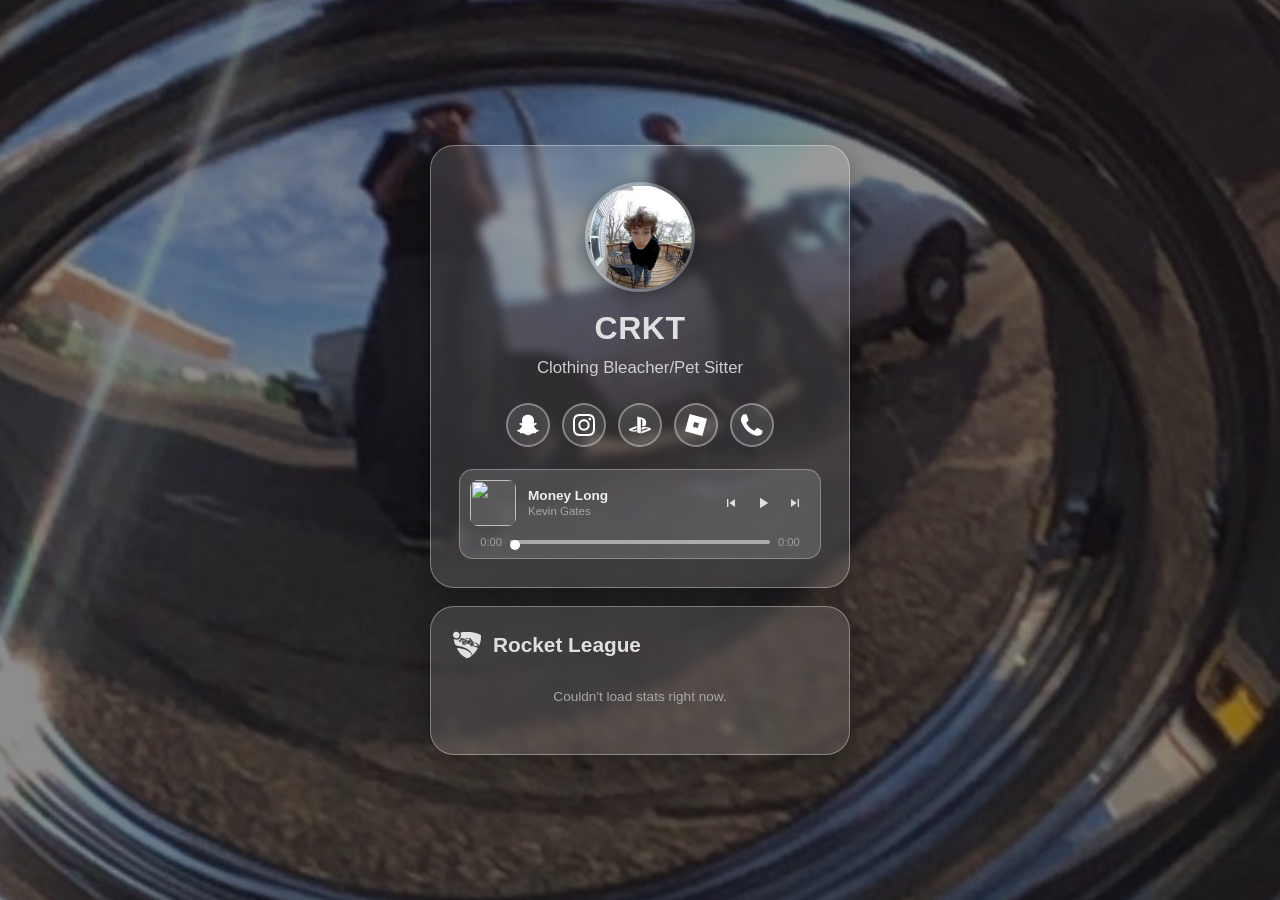
==== commit d61e2358: "Update index.html" ====
--- a/CRKT/index.html
+++ b/CRKT/index.html
@@ -145,7 +145,7 @@
   <script>
     const CONFIG = {
       name: "CRKT",
-      bio: "Buy My Bleach",
+      bio: "Clothing Bleacher/Pet Sitter",
       pfpUrl: "../assets/pfp/crkt.jpg",
       bgImage: "../assets/bg/crkt.jpg",
       bgBlur: 0,
--- a/shared.css
+++ b/shared.css
@@ -255,6 +255,23 @@
   border-radius: 50%;
   background: #ffffff;
   cursor: pointer;
+}
+
+.music-scrubber::-webkit-slider-runnable-track {
+  background: inherit;
+  height: 4px;
+  border-radius: 2px;
+}
+
+.music-scrubber::-moz-range-track {
+  background: transparent;
+  border: none;
+}
+
+.music-scrubber::-moz-range-progress {
+  background: #ffffff;
+  height: 4px;
+  border-radius: 2px;
 }
 
 .music-controls {
